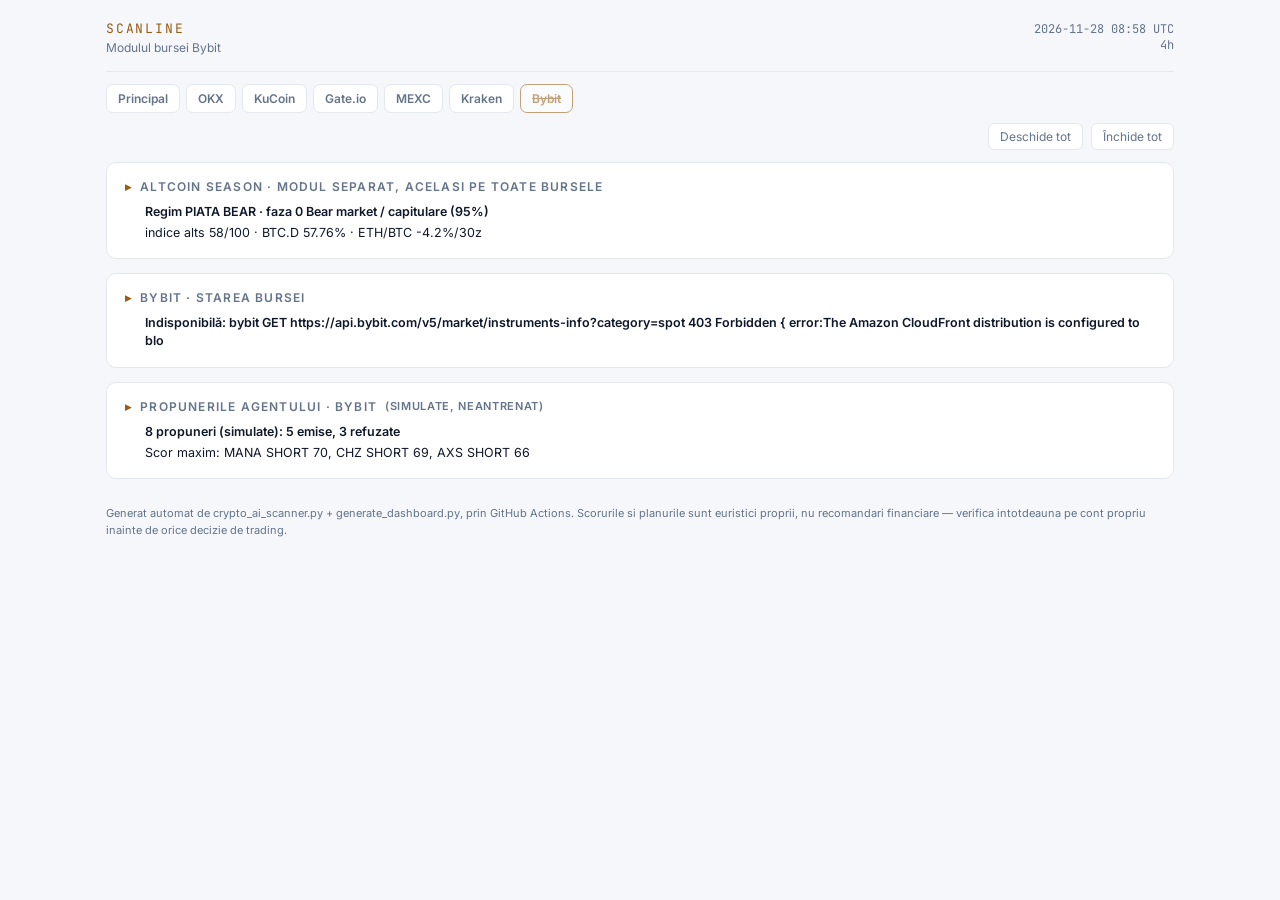
==== docs/exchanges/bybit.html @ 93d40b9a "scan 2026-11-28 09:00 UTC" ====
<!doctype html>
<html lang="ro">
<head>
<meta charset="utf-8">
<meta name="viewport" content="width=device-width, initial-scale=1">
<title>Bybit &middot; SCANLINE</title>
<link rel="preconnect" href="https://fonts.googleapis.com">
<link rel="preconnect" href="https://fonts.gstatic.com" crossorigin>
<link href="https://fonts.googleapis.com/css2?family=Inter:wght@400;500;600;700&family=JetBrains+Mono:wght@400;500;700&display=swap" rel="stylesheet">
<style>

.cc-stack{display:flex;flex-direction:column;gap:10px;}
.cc{border:1px solid #E3E8EF;border-radius:10px;background:#FFFFFF;overflow:hidden;}
.cc>summary{list-style:none;cursor:pointer;display:flex;align-items:center;gap:10px;
  padding:10px 14px;background:#F8FAFC;border-bottom:1px solid transparent;}
.cc[open]>summary{border-bottom-color:#E3E8EF;}
.cc>summary::-webkit-details-marker{display:none;}
.cc>summary::before{content:"▸";color:#475569;font-size:12px;transition:transform .15s;}
.cc[open]>summary::before{transform:rotate(90deg);}
.cc-title{font-weight:700;font-size:14px;color:#0F172A;white-space:nowrap;}
.cc-meta{font-size:12px;color:#475569;font-family:var(--font-mono);margin-left:auto;
  overflow:hidden;text-overflow:ellipsis;white-space:nowrap;min-width:0;}
.cc-body{padding:10px 12px 12px;}
.rc-head{display:flex;align-items:center;gap:8px;flex-wrap:wrap;font-size:13px;
  font-family:var(--font-mono);margin-bottom:6px;color:#0F172A;}
.rc-dir{padding:2px 8px;border-radius:4px;font-weight:700;font-size:12px;}
.rc-long{background:#E7F3EE;color:#1F6B50;} .rc-short{background:#F8E9E8;color:#9E3530;}
.rc-scroll{overflow-x:auto;display:flex;flex-direction:row-reverse;-webkit-overflow-scrolling:touch;}
.rc{display:block;width:100%;height:auto;background:#FFFFFF;}
@media(max-width:760px){.rc{min-width:720px;}}
.rc text{font-family:var(--font-mono);}
.rc .grid{stroke:#EDF0F4;stroke-width:1;}
.rc .axis-t{font-size:12px;fill:#475569;}
.cu{stroke:#2E8B6A;stroke-width:1;} .cd{stroke:#C8463F;stroke-width:1;}
.cuf{fill:#2E8B6A;} .cdf{fill:#C8463F;}
.ema9{stroke:#6FAFA6;stroke-width:1.3;} .ema20{stroke:#D9944A;stroke-width:1.3;}
.ema50{stroke:#B5625E;stroke-width:1.3;} .ema200{stroke:#2F5D9E;stroke-width:2.2;}
.lvl{stroke-width:1;stroke-dasharray:5 3;opacity:.85;}
.lvl-tp,.lvl-stb{stroke:#2E8B6A;} .lvl-sl,.lvl-inv,.lvl-sts{stroke:#C8463F;}
.lvl-entry,.lvl-vwap,.lvl-val{stroke:#2F6FB0;} .lvl-locked{stroke:#5B6675;}
.lvl-ew{stroke:#6B5BA8;} .lvl-vah,.lvl-poc,.lvl-liqb,.lvl-liqs{stroke:#C98A3E;}
.lvl-nextentry{stroke:#A8832E;stroke-dasharray:7 3;} .lvl-hit{stroke:#9AA4B2;}
.heat-s{fill:#C8463F;} .heat-l{fill:#2E8B6A;}
/* pastile: fond deschis, contur in culoarea nivelului, text aproape negru */
.pill{stroke-width:1;}
.rc .pill-t{font-size:12px;font-weight:600;fill:#111827;}
.rc .pill-pxt{font-weight:700;}
.pill-tp,.pill-stb,.pill-zsup{fill:#E7F3EE;stroke:#2E8B6A;}
.pill-sl,.pill-inv,.pill-sts{fill:#F8E9E8;stroke:#C8463F;}
.pill-entry,.pill-vwap,.pill-val{fill:#E8EFF8;stroke:#2F6FB0;}
.pill-locked{fill:#EEF0F3;stroke:#5B6675;}
.pill-far{fill:#F3F4F6;stroke:#9AA4B2;}
.pill-ew,.pill-ewh{fill:#EFEDF7;stroke:#6B5BA8;} .pill-ewa{fill:#E8F0F9;stroke:#3B7DC4;}
.pill-hit{fill:#F3F4F6;stroke:#9AA4B2;} .pill-nextentry{fill:#F6F0E1;stroke:#A8832E;}
.pill-vah,.pill-poc,.pill-liqb,.pill-zres{fill:#F8EFE3;stroke:#C98A3E;} .pill-liqs{fill:#F6EBDD;stroke:#A9672A;}
.pill-zsup2{fill:#F1F8F5;stroke:#8DBFAE;} .pill-zres2{fill:#FBF4EA;stroke:#DDB98A;}
.pill-now{fill:#E6ECF7;stroke:#2B4F8C;} .lvl-now{stroke:#2B4F8C;stroke-dasharray:2 2;opacity:.9;}
.pill-invsoft{fill:#F5E6E6;stroke:#8E2B2B;} .lvl-invsoft{stroke:#8E2B2B;stroke-dasharray:6 3;opacity:.85;}
/* etichete pe grafic: text inchis, contur alb dedesubt */
.rc .halo{fill:#FFFFFF;stroke:#FFFFFF;stroke-width:4px;stroke-linejoin:round;}
.ew0-l{stroke:#6B5BA8;stroke-width:2;} .ew0-d{fill:#6B5BA8;}
.rc .ew0-t-h,.rc .ew0-t,.rc .proj-t-h,.rc .proj-t{font-size:12px;font-weight:700;}
.rc .ew0-t{fill:#3F3470;} .rc .proj-t{fill:#3F3470;}
.rc .ewx-t-h,.rc .ewx-t{font-size:12px;font-weight:600;} .rc .ewx-t{fill:#475569;}
.ew1-l{stroke:#3B7DC4;stroke-width:1.4;stroke-dasharray:5 3;} .ew1-d{fill:#3B7DC4;}
.ew2-l{stroke:#C98A3E;stroke-width:1.2;stroke-dasharray:2 3;} .ew2-d{fill:#C98A3E;}
.ewx-l{stroke:#9AA4B2;stroke-width:1;stroke-dasharray:1 4;} .ewx-d{fill:#C4CBD5;}
.live-l{stroke:#6B5BA8;stroke-width:1.8;} .live-d{fill:#6B5BA8;stroke:#FFFFFF;stroke-width:1.2;}
.proj-zone{fill:#6B5BA8;opacity:.045;}
.rc .proj-now{stroke:#8792A2;stroke-width:1;stroke-dasharray:3 3;opacity:1;}
.proj-l{stroke:#6B5BA8;stroke-width:1.6;stroke-dasharray:6 4;}
.proj-d{fill:#FFFFFF;stroke:#6B5BA8;stroke-width:1.5;}
.rc .proj-tag,.rc .proj-tag-h{font-size:12px;font-weight:600;opacity:1;} .rc .proj-tag{fill:#334155;}
.rsi{stroke:#6B5BA8;stroke-width:1.3;}
.zone.zs{fill:#2E8B6A;opacity:.07;} .zone.zr{fill:#C98A3E;opacity:.09;}
.zone.zs.z1d{opacity:.13;} .zone.zr.z1d{opacity:.15;}
.zl{stroke-width:1;} .zl.zs{stroke:#2E8B6A;opacity:.75;} .zl.zr{stroke:#C98A3E;opacity:.8;}
.zl.zsc{stroke-dasharray:5 3;stroke-width:.9;}
.zrow{font-size:13px;padding:6px 9px;border-left:3px solid;margin:4px 0;border-radius:4px;background:#F8FAFC;color:#1F2937;}
.zrow-s{border-left-color:#2E8B6A;} .zrow-r{border-left-color:#C98A3E;}
.zstat{font-size:12px;margin:6px 0 0;}
.rc .sub-t{font-size:12px;font-weight:600;fill:#334155;}

:root{
  /* FUNDAL ALB, ca in capturile de referinta. Culorile de semnal urmeaza
     o paleta sobra, de prezentare (verde #2E8B6A, rosu #C8463F), iar tonurile de
     "amber" sunt inchise, ca textul sa ramana lizibil pe alb. */
  --bg:#F5F7FA; --panel:#FFFFFF; --panel-2:#F1F4F8; --border:#E3E8EF;
  --text:#0F172A; --text-dim:#64748B;
  --bull:#2E8B6A; --bear:#C8463F; --amber:#9A5B13;
  --ema9:#6FAFA6; --ema20:#D9944A; --ema50:#B5625E; --ema200:#2F5D9E;
  --ew0:#6B5BA8; --ew1:#3B7DC4; --ew2:#C98A3E;
  --info:#2F6FB0;
  --font-sans:'Inter',-apple-system,BlinkMacSystemFont,sans-serif;
  --font-mono:'JetBrains Mono',ui-monospace,SFMono-Regular,Menlo,monospace;
}
*{box-sizing:border-box;}
body{margin:0;background:var(--bg);color:var(--text);font-family:var(--font-sans);
  -webkit-font-smoothing:antialiased;}
.wrap{max-width:1100px;margin:0 auto;padding:20px 16px 60px;}
header{display:flex;justify-content:space-between;align-items:baseline;
  padding-bottom:16px;margin-bottom:18px;border-bottom:1px solid var(--border);}
.brand{font-family:var(--font-mono);font-size:13px;letter-spacing:.14em;
  color:var(--amber);text-transform:uppercase;}
.brand small{display:block;font-family:var(--font-sans);letter-spacing:0;
  color:var(--text-dim);font-size:12px;margin-top:3px;text-transform:none;}
.meta{text-align:right;font-family:var(--font-mono);font-size:12px;color:var(--text-dim);}
.dim{color:var(--text-dim);font-size:11px;letter-spacing:.06em;text-transform:uppercase;}

.grid{display:grid;gap:14px;grid-template-columns:1fr;}
@media(min-width:900px){.grid{grid-template-columns:1.4fr 1fr;align-items:start;}}

.card{background:var(--panel);border:1px solid var(--border);border-radius:10px;padding:16px 18px;}
.card + .card{margin-top:14px;}
.card h2{font-size:12px;letter-spacing:.1em;text-transform:uppercase;
  color:var(--text-dim);margin:0 0 12px;font-weight:600;}

.plan-head{display:flex;align-items:center;gap:10px;margin-bottom:10px;}
.symbol{font-family:var(--font-mono);font-size:22px;font-weight:700;}
.badge{font-family:var(--font-mono);font-size:12px;padding:3px 9px;border-radius:5px;font-weight:700;}
.badge-long{background:rgba(52,211,153,.15);color:var(--bull);}
.badge-short{background:rgba(251,122,108,.15);color:var(--bear);}
.confidence-row{display:flex;justify-content:space-between;align-items:baseline;
  padding:10px 0;border-top:1px solid var(--border);border-bottom:1px solid var(--border);margin-bottom:12px;}
.confidence-value{font-family:var(--font-mono);font-size:20px;font-weight:700;color:var(--amber);}
.plan-grid{display:grid;grid-template-columns:repeat(4,1fr);gap:10px;
  font-family:var(--font-mono);font-size:14px;}
.plan-grid div{background:var(--panel-2);border-radius:7px;padding:8px 10px;}
.expected-r{margin-top:12px;font-size:13px;color:var(--text-dim);}
.expected-r strong{color:var(--text);font-family:var(--font-mono);}

.chart-svg{width:100%;height:auto;display:block;}
.chart-empty{color:var(--text-dim);font-size:13px;padding:40px 0;text-align:center;}
.grid-line{stroke:var(--border);stroke-width:1;}
.candle-bull{fill:var(--bull);stroke:var(--bull);}
.candle-bear{fill:var(--bear);stroke:var(--bear);}
.ema-20{fill:none;stroke:var(--ema20);stroke-width:1.4;opacity:.9;}
.ema-50{fill:none;stroke:var(--ema50);stroke-width:1.4;opacity:.9;}
.legend{display:flex;gap:16px;margin-top:8px;font-size:12.5px;color:#334155;}
.legend span{display:inline-flex;align-items:center;gap:5px;}
.dot{width:10px;height:10px;border-radius:50%;display:inline-block;}

.levels-grid{display:grid;grid-template-columns:1fr 1fr;gap:14px;
  font-family:var(--font-mono);font-size:13px;margin-bottom:12px;}
.fib-list{display:grid;grid-template-columns:repeat(auto-fit,minmax(90px,1fr));
  gap:6px;font-family:var(--font-mono);font-size:12px;}
.fib-row{display:flex;justify-content:space-between;background:var(--panel-2);
  border-radius:6px;padding:5px 8px;color:var(--text-dim);}
.fib-row span:last-child{color:var(--text);}

.liq-list{display:flex;flex-direction:column;gap:5px;font-family:var(--font-mono);font-size:12px;}
.liq-row{display:grid;grid-template-columns:36px 1fr 60px;background:var(--panel-2);
  border-radius:6px;padding:5px 8px;}
.liq-bid span:first-child{color:var(--bull);}
.liq-ask span:first-child{color:var(--bear);}

.cats{font-size:12px;color:var(--text-dim);margin-bottom:10px;}
.badge-labs{font-family:var(--font-mono);font-size:10px;background:rgba(230,180,80,.15);
  color:var(--amber);padding:2px 7px;border-radius:5px;margin-left:6px;}
.sim-list{display:flex;flex-direction:column;gap:5px;font-family:var(--font-mono);font-size:12px;}
.sim-row{display:flex;justify-content:space-between;background:var(--panel-2);
  border-radius:6px;padding:6px 9px;}
.narrative{margin-top:12px;padding-top:12px;border-top:1px solid var(--border);
  font-size:13px;line-height:1.6;color:var(--text);}

.lc-block + .lc-block{margin-top:16px;padding-top:16px;border-top:1px solid var(--border);}
.lc-block h3{font-size:11px;text-transform:uppercase;letter-spacing:.06em;
  color:var(--text-dim);font-weight:500;margin:0 0 8px;}
.chart-svg-sm{width:100%;height:auto;display:block;}

.agent-status{font-family:var(--font-mono);font-size:12px;padding:8px 10px;
  border-radius:6px;margin-bottom:12px;line-height:1.5;}
.agent-ok{background:rgba(52,211,153,.12);color:var(--bull);}
.agent-warn{background:rgba(230,180,80,.12);color:var(--amber);}
.agent-metrics{display:grid;grid-template-columns:1fr 1fr;gap:10px;
  font-family:var(--font-mono);font-size:14px;}
.agent-metrics div{background:var(--panel-2);border-radius:7px;padding:8px 10px;}
.tok{background:var(--panel-2);border-radius:8px;margin-bottom:8px;
  border-left:3px solid var(--border);overflow:hidden;}
.tok[open]{border-left-color:var(--amber);}
.tok summary{display:flex;align-items:center;gap:10px;padding:11px 13px;cursor:pointer;
  list-style:none;font-family:var(--font-mono);font-size:13px;}
.tok summary::-webkit-details-marker{display:none;}
.tok summary::before{content:"+";color:var(--text-dim);font-weight:700;width:10px;flex:none;}
.tok[open] summary::before{content:"-";}
.tok-sym{font-weight:700;flex:none;}
.tok-score{color:var(--text-dim);margin-left:auto;flex:none;}
.tok-spark{width:70px;height:24px;flex:none;display:block;}
.spark{width:100%;height:100%;display:block;}
.tok-body{padding:0 13px 14px;border-top:1px solid var(--border);}
.tok-body h4{font-size:10px;text-transform:uppercase;letter-spacing:.07em;
  color:var(--text-dim);margin:14px 0 6px;font-weight:600;}
.tok-meta{display:grid;grid-template-columns:repeat(2,1fr);gap:8px;margin-top:12px;
  font-family:var(--font-mono);font-size:13px;}
@media(min-width:520px){.tok-meta{grid-template-columns:repeat(4,1fr);}}
.tok-meta div{background:var(--panel);border-radius:6px;padding:7px 9px;}
.briefing-card{margin-bottom:14px;border-left:3px solid var(--amber);}
.briefing-text{font-size:14px;line-height:1.7;margin:0;}
.fs-btn{margin-left:auto;font-size:10px;font-family:var(--font-mono);
  padding:3px 9px;border-radius:5px;background:var(--panel-2);color:var(--amber);
  text-decoration:none;border:1px solid var(--border);}
.chart-head{display:flex;align-items:center;gap:6px;}
.fs-overlay{display:none;}
.fs-overlay:target{display:flex;position:fixed;inset:0;z-index:99;
  background:var(--bg);flex-direction:column;padding:12px;overflow:auto;}
.fs-inner{flex:1;display:flex;align-items:center;justify-content:center;}
.fs-inner{overflow:auto;-webkit-overflow-scrolling:touch;}
.fs-inner svg{width:100%;height:auto;max-height:92vh;}
.fs-close{align-self:flex-end;font-size:12px;font-family:var(--font-mono);
  padding:7px 14px;border-radius:6px;background:var(--panel-2);
  color:var(--amber);text-decoration:none;border:1px solid var(--border);
  margin-bottom:8px;}
.proj-line{stroke:var(--ew0);stroke-width:1.5;stroke-dasharray:5 4;opacity:.85;}
.proj-dot{fill:var(--panel);stroke:var(--ew0);stroke-width:1.3;}
.proj-t{font-family:var(--font-mono);font-size:7.5px;font-weight:700;fill:var(--ew0);}
.proj-tag{font-family:var(--font-mono);font-size:7px;fill:var(--ew0);opacity:.9;}
.proj-now{stroke:var(--text-dim);stroke-width:.8;stroke-dasharray:2 3;opacity:.6;}
.lv-liqb{stroke:var(--amber);stroke-width:1.1;}
.lv-liqs{stroke:var(--amber);stroke-width:1.1;opacity:.8;}
.lv-liqb-t,.lv-liqs-t{fill:var(--amber);font-size:6.5px;}
.lv-ew{stroke:var(--ew0);stroke-width:1;}
.lv-ew-t{fill:var(--ew0);}
.ew-line-0{stroke:var(--ew0);stroke-width:1.6;}
.ew-line-1{stroke:var(--ew1);stroke-width:1.3;stroke-dasharray:4 3;}
.ew-line-2{stroke:var(--ew2);stroke-width:1.1;stroke-dasharray:2 4;}
.ew-dead-line{stroke:var(--text-dim);stroke-width:.9;stroke-dasharray:1 5;opacity:.45;}
.ew-line-0-dot{fill:var(--ew0);} .ew-line-1-dot{fill:var(--ew1);}
.ew-line-2-dot{fill:var(--ew2);} .ew-dead-line-dot{fill:var(--text-dim);opacity:.45;}
.ew-line-0-t{fill:var(--ew0);} .ew-line-1-t{fill:var(--ew1);}
.ew-line-2-t{fill:var(--ew2);} .ew-dead-line-t{fill:var(--text-dim);opacity:.5;}
.ew-pt{font-family:var(--font-mono);font-size:7.5px;font-weight:700;}
.ew-tag{font-family:var(--font-mono);font-size:7px;}
.ew-stage{font-size:12px;margin:6px 0 2px;padding:6px 10px;background:var(--panel-2);
  border-radius:6px;}
.sc-head{margin-bottom:8px;font-size:12px;}
.sc-item{border:1px solid var(--border);border-radius:7px;padding:6px 10px;margin:6px 0;background:var(--panel-2);}
.sc-item summary{cursor:pointer;font-size:12.5px;} .sc-item p{font-size:12px;margin:6px 0;}
.sc-error{border-left:3px solid #C8463F;} .sc-warn{border-left:3px solid #3B7DC4;}
.sc-mica{border-left:3px solid var(--border);} .lv-list li{margin:4px 0;line-height:1.45;overflow-wrap:anywhere;}
.sc-item code{overflow-wrap:anywhere;}
.au-ev{color:var(--text-dim);font-size:12px;}
.sc-ok{font-size:11px;} .sc-tl{display:flex;flex-wrap:wrap;gap:2px;}
.sc-chip{width:9px;height:14px;border-radius:2px;background:#2E8B6A;display:inline-block;}
.sc-chip.sc-warn{background:#3B7DC4;} .sc-chip.sc-error{background:#C8463F;}
.plan-conflict{margin:8px 0;padding:8px 10px;border-radius:6px;font-size:12px;
  background:#FFF4E5;border-left:3px solid #C98A3E;color:#7C3A00;}
.plan-conflict.explore{background:#EEF4FF;border-left-color:#3B7DC4;color:#0B3B78;}
.plan-ok{margin:8px 0;padding:6px 10px;border-radius:6px;font-size:12px;background:#E6F4F1;color:#086B5B;}
.conf-note{font-size:10.5px;margin-top:2px;}
.ah-svg{display:block;width:100%;height:auto;margin:6px 0 4px;}
@media(max-width:760px){.ah-svg{min-width:720px;}} .ah-t{font:12px var(--font-mono);fill:#475569;}
.ah-t.ah-h{fill:#FFFFFF;stroke:#FFFFFF;stroke-width:4px;stroke-linejoin:round;}
.ah-legend{font-size:12.5px;display:flex;flex-wrap:wrap;gap:10px;margin-top:6px;}
.as-regime{margin:4px 0 8px;font-size:12px;}
.as-rtag{font:700 11px var(--font-mono);color:#FFFFFF;background:#0F766E;border-radius:4px;padding:3px 7px;}
.as-head{display:flex;gap:14px;align-items:center;margin-bottom:8px;}
.as-phase{font:800 20px var(--font-mono);color:#FFFFFF;background:#6B5BA8;border-radius:8px;
  padding:10px 12px;white-space:nowrap;}
.as-name{font-size:16px;} .as-meta{font-size:11px;color:var(--text-dim);margin-top:3px;}
.as-season{font-size:12px;margin:6px 0 10px;}
.as-ladder{display:grid;grid-template-columns:repeat(9,1fr);gap:4px;margin:8px 0 12px;}
@media(max-width:700px){.as-ladder{grid-template-columns:repeat(3,1fr);}}
.as-step{border:1px solid var(--border);border-radius:6px;padding:5px 6px;background:var(--panel-2);
  display:flex;flex-direction:column;gap:2px;min-width:0;}
.as-step.cur{border-color:#6B5BA8;background:#F3EEFB;} .as-step.nxt{border-style:dashed;border-color:#6B5BA8;}
.as-n{font:700 13px var(--font-mono);} .as-t{font-size:9.5px;line-height:1.2;color:var(--text-dim);}
.as-step.cur .as-t{color:#5E35B1;font-weight:700;}
.as-bar{height:3px;background:var(--border);border-radius:2px;overflow:hidden;}
.as-bar i{display:block;height:100%;background:#6B5BA8;}
.as-grid{display:grid;grid-template-columns:repeat(3,1fr);gap:8px;margin-bottom:10px;}
@media(max-width:700px){.as-grid{grid-template-columns:1fr 1fr;}}
.as-cell{padding:8px 10px;border-radius:7px;background:var(--panel-2);display:flex;flex-direction:column;gap:2px;}
.as-cell .dim{font-size:10px;font-family:var(--font-mono);}
.as-lbl{font-size:9px;text-transform:uppercase;letter-spacing:.08em;color:var(--text-dim);}
.as-cols{display:grid;grid-template-columns:1fr 1fr;gap:14px;}
@media(max-width:700px){.as-cols{grid-template-columns:1fr;}}
.as-ul{margin:4px 0 8px 18px;padding:0;font-size:12px;} .as-miss li{color:var(--amber);}
.as-table-wrap{overflow-x:auto;}
.as-table{width:100%;border-collapse:collapse;font-size:11.5px;font-family:var(--font-mono);}
.as-table th,.as-table td{padding:5px 6px;border-bottom:1px solid var(--border);text-align:left;white-space:nowrap;}
.as-tl{display:flex;flex-wrap:wrap;gap:3px;margin:4px 0 8px;}
.as-chip{font:700 10px var(--font-mono);width:18px;height:18px;border-radius:4px;display:inline-flex;
  align-items:center;justify-content:center;color:#FFFFFF;background:#94A3B8;}
.as-chip.p0,.as-chip.p8{background:#C8463F;} .as-chip.p1,.as-chip.p2{background:#B9772E;}
.as-chip.p3{background:#3B7DC4;} .as-chip.p4,.as-chip.p5{background:#2E8B6A;}
.as-chip.p6,.as-chip.p7{background:#6B5BA8;}
.as-note{font-size:10.5px;margin-top:8px;}
.ew-list{display:flex;flex-direction:column;gap:3px;margin-top:6px;}
.ew-row{display:grid;grid-template-columns:70px 1fr 54px 40px 92px;gap:6px;
  align-items:center;font-size:10.5px;font-family:var(--font-mono);
  padding:4px 0;border-bottom:1px solid var(--border);}
.ew-row span:last-child{text-align:right;font-size:9px;}
.ew-dead{opacity:.42;text-decoration:line-through;}
.ew-rank{font-weight:700;color:var(--amber);}
.ew-targets{font-family:var(--font-mono);font-size:10px;color:var(--text-dim);
  margin-top:5px;padding:5px 8px;background:var(--panel-2);border-radius:5px;}
@media(max-width:560px){.ew-row{grid-template-columns:62px 1fr 46px 36px;}
  .ew-row span:last-child{display:none;}}
.ms-grid{display:grid;grid-template-columns:1fr 1fr;gap:8px;margin:6px 0;}
@media(max-width:560px){.proj-line{stroke:var(--ew0);stroke-width:1.5;stroke-dasharray:5 4;opacity:.85;}
.proj-dot{fill:var(--panel);stroke:var(--ew0);stroke-width:1.3;}
.proj-t{font-family:var(--font-mono);font-size:7.5px;font-weight:700;fill:var(--ew0);}
.proj-tag{font-family:var(--font-mono);font-size:7px;fill:var(--ew0);opacity:.9;}
.proj-now{stroke:var(--text-dim);stroke-width:.8;stroke-dasharray:2 3;opacity:.6;}
.lv-liqb{stroke:var(--amber);stroke-width:1.1;}
.lv-liqs{stroke:var(--amber);stroke-width:1.1;opacity:.8;}
.lv-liqb-t,.lv-liqs-t{fill:var(--amber);font-size:6.5px;}
.lv-ew{stroke:var(--ew0);stroke-width:1;}
.lv-ew-t{fill:var(--ew0);}
.ew-line-0{stroke:var(--ew0);stroke-width:1.6;}
.ew-line-1{stroke:var(--ew1);stroke-width:1.3;stroke-dasharray:4 3;}
.ew-line-2{stroke:var(--ew2);stroke-width:1.1;stroke-dasharray:2 4;}
.ew-dead-line{stroke:var(--text-dim);stroke-width:.9;stroke-dasharray:1 5;opacity:.45;}
.ew-line-0-dot{fill:var(--ew0);} .ew-line-1-dot{fill:var(--ew1);}
.ew-line-2-dot{fill:var(--ew2);} .ew-dead-line-dot{fill:var(--text-dim);opacity:.45;}
.ew-line-0-t{fill:var(--ew0);} .ew-line-1-t{fill:var(--ew1);}
.ew-line-2-t{fill:var(--ew2);} .ew-dead-line-t{fill:var(--text-dim);opacity:.5;}
.ew-pt{font-family:var(--font-mono);font-size:7.5px;font-weight:700;}
.ew-tag{font-family:var(--font-mono);font-size:7px;}
.ew-stage{font-size:12px;margin:6px 0 2px;padding:6px 10px;background:var(--panel-2);
  border-radius:6px;}
.ew-list{display:flex;flex-direction:column;gap:3px;margin-top:6px;}
.ew-row{display:grid;grid-template-columns:70px 1fr 54px 40px 92px;gap:6px;
  align-items:center;font-size:10.5px;font-family:var(--font-mono);
  padding:4px 0;border-bottom:1px solid var(--border);}
.ew-row span:last-child{text-align:right;font-size:9px;}
.ew-dead{opacity:.42;text-decoration:line-through;}
.ew-rank{font-weight:700;color:var(--amber);}
.ew-targets{font-family:var(--font-mono);font-size:10px;color:var(--text-dim);
  margin-top:5px;padding:5px 8px;background:var(--panel-2);border-radius:5px;}
@media(max-width:560px){.ew-row{grid-template-columns:62px 1fr 46px 36px;}
  .ew-row span:last-child{display:none;}}
.ms-grid{grid-template-columns:1fr;}}
.ms-cell{padding:9px 11px;border-radius:7px;background:var(--panel-2);
  display:flex;flex-direction:column;gap:2px;border-left:3px solid var(--border);}
.ms-cell strong{font-size:14px;letter-spacing:.01em;}
.ms-cell .dim{font-size:10px;font-family:var(--font-mono);}
.ms-lbl{font-size:9px;text-transform:uppercase;letter-spacing:.08em;color:var(--text-dim);}
.ms-wide{margin:6px 0;}
.mtf-list{display:flex;flex-direction:column;gap:3px;margin-top:6px;}
.mtf-row{display:grid;grid-template-columns:44px 1fr 52px;gap:8px;align-items:center;
  font-size:11px;font-family:var(--font-mono);padding:4px 0;
  border-bottom:1px solid var(--border);}
.mtf-row span:last-child{text-align:right;}
.liq-short{fill:var(--bear);}
.liq-long{fill:var(--bull);}
.liq-list{display:flex;flex-direction:column;gap:4px;margin-top:6px;}
.liq-row{display:grid;grid-template-columns:58px 1fr 70px;gap:8px;
  align-items:center;font-size:11px;font-family:var(--font-mono);}
.liq-bar{height:5px;background:var(--panel-2);border-radius:3px;overflow:hidden;}
.liq-bar i{display:block;height:100%;background:var(--amber);}
.tk-chart{width:100%;height:auto;display:block;margin:4px 0 2px;}
.tk-up{stroke:var(--bull);stroke-width:1.4;}
.tk-dn{stroke:var(--bear);stroke-width:1.4;}
.tk-na{font-family:var(--font-mono);font-size:13px;color:var(--text-dim);
  padding:14px 0;text-align:center;}
.tok-na summary{opacity:.55;}
.badge-na{background:var(--panel-2);color:var(--text-dim);}
.scan-head{font-family:var(--font-mono);font-size:12px;margin:8px 0 10px;
  padding:7px 10px;background:var(--panel-2);border-radius:6px;line-height:1.6;}
.scan-h{font-size:10px;text-transform:uppercase;letter-spacing:.07em;
  color:var(--text-dim);margin:16px 0 4px;font-weight:600;}
.scan-list{display:flex;flex-direction:column;gap:3px;}
.scan-row{display:grid;grid-template-columns:96px 52px 34px 1fr 64px 84px;
  gap:6px;align-items:center;font-size:11px;font-family:var(--font-mono);
  padding:4px 0;border-bottom:1px solid var(--border);}
.scan-sym{font-weight:700;}
.scan-score{color:var(--text-dim);}
.scan-pos{font-size:9px;}
@media(max-width:560px){.scan-row{grid-template-columns:90px 48px 32px 1fr;}
  .scan-row .tag,.scan-pos{display:none;}}
.rich-chart{width:100%;height:auto;display:block;}
.chart-head{font-family:var(--font-mono);font-size:12px;margin-bottom:8px;}
.cnd-up{stroke:var(--bull);} .cnd-dn{stroke:var(--bear);}
.cnd-up-f{fill:var(--bull);} .cnd-dn-f{fill:var(--bear);}
.ema9{stroke:var(--ema9);stroke-width:1.1;}
.ema20{stroke:var(--ema20);stroke-width:1.1;}
.ema50{stroke:var(--ema50);stroke-width:1.1;}
.ema200{stroke:var(--ema200);stroke-width:1.1;}
.lv-tp{stroke:var(--bull);stroke-width:1;}
.lv-sl{stroke:var(--bear);stroke-width:1;}
.lv-entry{stroke:var(--info);stroke-width:1;}
.lv-vwap,.lv-poc,.lv-va{stroke:var(--amber);stroke-width:.8;opacity:.75;}
.lv-t{font-family:var(--font-mono);font-size:13px;font-weight:600;fill:#1F2937;}
.lv-tp-t,.lv-sl-t{fill:#1F2937;}
.lv-entry-t{fill:#1F2937;}
.lv-vwap-t,.lv-poc-t,.lv-va-t{fill:#475569;}
.pnl-t{font-family:var(--font-mono);font-size:8px;fill:var(--text-dim);}
.rsi-l{stroke:var(--info);stroke-width:1;}
.gridline{stroke:var(--border);stroke-width:.6;}
.tabs{display:flex;flex-wrap:wrap;gap:6px;}
.tab-radio{position:absolute;opacity:0;pointer-events:none;}
.tab-label{display:inline-flex;align-items:center;gap:6px;padding:7px 12px;
  border-radius:7px;background:var(--panel-2);cursor:pointer;font-size:12px;
  font-family:var(--font-mono);border:1px solid transparent;}
.tab-radio:checked + .tab-label{border-color:var(--amber);color:var(--amber);}
.tab-used{font-size:9px;background:rgba(230,180,80,.2);color:var(--amber);
  padding:1px 5px;border-radius:4px;}
.dot-ok{width:7px;height:7px;border-radius:50%;background:var(--bull);display:inline-block;}
.dot-bad{width:7px;height:7px;border-radius:50%;background:var(--bear);display:inline-block;}
.tab-panel{display:none;width:100%;margin-top:12px;}
.ex-meta{display:grid;grid-template-columns:1fr 1fr;gap:8px;margin-bottom:10px;
  font-family:var(--font-mono);font-size:13px;}
.ex-meta div{background:var(--panel-2);border-radius:6px;padding:7px 9px;}
.cap-list{display:flex;flex-direction:column;gap:5px;}
.cap-row{display:grid;grid-template-columns:100px 1fr;gap:8px;align-items:center;font-size:12px;}
.ex-fail{color:var(--bear);font-family:var(--font-mono);font-size:13px;margin-bottom:6px;}
.ex-err{font-size:11px;color:var(--text-dim);font-family:var(--font-mono);
  background:var(--panel-2);padding:7px 9px;border-radius:6px;word-break:break-all;}
.ex-note{margin-top:10px;font-size:11px;color:var(--text-dim);line-height:1.5;}
.ex-sig{margin-top:12px;font-size:11px;color:var(--text-dim);}
.ev-fusion{font-family:var(--font-mono);font-size:12px;margin-bottom:10px;
  padding:7px 10px;background:var(--panel-2);border-radius:6px;}
.ev-list{display:flex;flex-direction:column;gap:4px;}
.ev-row{display:grid;grid-template-columns:74px 1fr 60px;align-items:center;gap:8px;
  font-size:12px;padding:4px 0;border-bottom:1px solid var(--border);}
.ev-mark{font-family:var(--font-mono);font-size:10px;text-transform:uppercase;
  letter-spacing:.05em;}
.ev-ok .ev-mark{color:var(--bull);}
.ev-bad .ev-mark{color:var(--bear);}
.ev-neu .ev-mark{color:var(--text-dim);}
.ev-bar{height:5px;background:var(--panel-2);border-radius:3px;overflow:hidden;}
.ev-bar i{display:block;height:100%;background:var(--text-dim);}
.ev-ok .ev-bar i{background:var(--bull);}
.ev-bad .ev-bar i{background:var(--bear);}
.ev-neighbors{margin-top:10px;padding:8px 10px;border-radius:6px;font-size:12px;
  background:var(--panel-2);}
.nb-ok{border-left:3px solid var(--bull);}
.nb-bad{border-left:3px solid var(--bear);}
.nb-neu{border-left:3px solid var(--text-dim);}
.plan-summary{display:grid;grid-template-columns:repeat(4,1fr);gap:8px;margin-bottom:14px;
  font-family:var(--font-mono);font-size:14px;}
.plan-summary div{background:var(--panel-2);border-radius:7px;padding:8px 10px;}
.plan-grid-cards{display:grid;gap:8px;}
@media(min-width:600px){.plan-grid-cards{grid-template-columns:1fr 1fr;}}
.plan-card{background:var(--panel-2);border-radius:7px;padding:10px 12px;
  border-left:3px solid var(--text-dim);font-size:12px;}
.plan-open{border-left-color:var(--ema20);}
.plan-tp1{border-left-color:var(--amber);}
.plan-tp2{border-left-color:var(--bull);}
.plan-sl{border-left-color:var(--bear);}
.plan-exp{border-left-color:var(--text-dim);}
.plan-head-row{display:flex;justify-content:space-between;align-items:baseline;
  font-family:var(--font-mono);margin-bottom:3px;}
.plan-r{font-weight:700;}
.r-pos{color:var(--bull);}
.r-neg{color:var(--bear);}
.plan-state{font-family:var(--font-mono);font-size:11px;color:var(--text-dim);}
.plan-lv{font-family:var(--font-mono);font-size:11px;margin-top:4px;}
.ind-row{display:flex;justify-content:space-between;align-items:center;
  padding:5px 0;font-family:var(--font-mono);font-size:12px;border-bottom:1px solid var(--border);}
.tag{font-size:10px;padding:2px 7px;border-radius:4px;font-weight:700;letter-spacing:.04em;}
.tag-bull{background:rgba(52,211,153,.15);color:var(--bull);}
.tag-bear{background:rgba(251,122,108,.15);color:var(--bear);}
.tag-warn{background:rgba(230,180,80,.15);color:var(--amber);}
.tag-info{background:rgba(111,183,255,.15);color:var(--ema20);}
.ind-pos{margin-top:10px;font-size:12px;color:var(--text-dim);}
.ema-line{margin-top:8px;font-family:var(--font-mono);font-size:11px;line-height:1.6;}
.cal-list{display:flex;flex-direction:column;gap:5px;font-family:var(--font-mono);font-size:12px;}
.cal-row{display:grid;grid-template-columns:100px 1fr 60px;background:var(--panel-2);
  border-radius:6px;padding:6px 9px;align-items:center;}
.cal-reliable{border-left:2px solid var(--bull);}
.cal-thin{border-left:2px solid var(--text-dim);}
.agent-balanced{font-family:var(--font-mono);font-size:15px;font-weight:700;color:var(--text);}

.weight-row{display:grid;grid-template-columns:80px 1fr 54px;align-items:center;
  gap:10px;margin-bottom:10px;font-size:12px;}
.weight-label{text-transform:uppercase;letter-spacing:.06em;color:var(--text-dim);}
.weight-track{position:relative;height:6px;background:var(--panel-2);border-radius:3px;}
.weight-baseline{position:absolute;left:50%;top:-3px;width:1px;height:12px;background:var(--border);}
.weight-fill{height:100%;border-radius:3px;}
.weight-up{background:var(--bull);}
.weight-down{background:var(--bear);}
.weight-flat{background:var(--text-dim);}
.weight-value{font-family:var(--font-mono);text-align:right;color:var(--text-dim);}

.health-row{display:flex;justify-content:space-between;align-items:center;
  margin-top:12px;padding-top:12px;border-top:1px solid var(--border);}
.health-status{font-family:var(--font-mono);font-size:11px;letter-spacing:.06em;
  padding:3px 8px;border-radius:5px;background:var(--panel-2);color:var(--amber);}

table{width:100%;border-collapse:collapse;font-family:var(--font-mono);font-size:13px;}
th{text-align:left;color:var(--text-dim);font-weight:500;font-size:11px;
  text-transform:uppercase;letter-spacing:.06em;padding-bottom:8px;}
td{padding:7px 0;border-top:1px solid var(--border);}
tr.row-long td:first-child{color:var(--bull);}
tr.row-short td:first-child{color:var(--bear);}
td.empty{color:var(--text-dim);text-align:center;padding:16px 0;}

.sessions{display:flex;gap:18px;font-family:var(--font-mono);font-size:12px;flex-wrap:wrap;}
.sessions .dim{display:block;margin-bottom:2px;}

footer{margin-top:26px;color:var(--text-dim);font-size:11px;line-height:1.6;}

@media(prefers-reduced-motion:reduce){*{transition:none!important;}}

/* Starea sistemului (dashboard/sections/health.py) */
.hl-head{font:700 12px var(--font-mono);display:inline-block;border-radius:4px;padding:3px 8px;color:#FFFFFF;margin-bottom:8px;}
.hl-head.hl-ok{background:#2E8B6A;} .hl-head.hl-warn{background:#A86A1F;} .hl-head.hl-error{background:#C8463F;}
.hl-grid{display:grid;grid-template-columns:repeat(auto-fit,minmax(170px,1fr));gap:8px;}
.hl-tile{border-radius:7px;padding:8px 10px;background:var(--panel-2);display:flex;flex-direction:column;gap:2px;border-left:3px solid #94A3B8;}
.hl-tile.hl-ok{border-left-color:#2E8B6A;} .hl-tile.hl-warn{border-left-color:#C98A3E;} .hl-tile.hl-err{border-left-color:#C8463F;}
.hl-t{font-size:9px;text-transform:uppercase;letter-spacing:.08em;color:var(--text-dim);}
.hl-d{font-size:10.5px;color:var(--text-dim);}

/* ===== MODULELE PER BURSA (Etapa 1) =====
   Navigarea comuna, rezumatele de pe pagina principala si pagina fiecarei burse.
   Bursa care invata e marcata cu accentul amber al brandului; celelalte cu un
   albastru discret: aceeasi analiza, doar fara invatare. */
.nav{display:flex;flex-wrap:wrap;gap:6px;margin:-6px 0 16px;}
.nav-i{font-size:12px;font-weight:600;color:var(--text-dim);text-decoration:none;padding:6px 11px;
  border:1px solid var(--border);border-radius:7px;background:var(--panel);}
.nav-i:hover,.nav-i:focus-visible{color:var(--text);border-color:var(--text-dim);outline:none;}
.nav-on{color:var(--amber);border-color:var(--amber);}
.nav-off{opacity:.55;text-decoration:line-through;}
.tag-ok{background:rgba(52,211,153,.15);color:var(--bull);}
.tag-bad{background:rgba(251,122,108,.15);color:var(--bear);}
.tag-learn{background:rgba(230,180,80,.18);color:var(--amber);}
.tag-shadow{background:#EEF4FF;color:#1E5AA8;}
.exm-grid{display:grid;gap:10px;grid-template-columns:1fr;}
@media(min-width:760px){.exm-grid{grid-template-columns:1fr 1fr;}}
.exm{background:var(--panel-2);border-radius:9px;padding:12px 14px;border-left:3px solid #9DB7DA;}
.exm-learn{border-left-color:var(--amber);}
.exm-off{border-left-color:var(--bear);opacity:.85;}
.exm-head{display:flex;flex-wrap:wrap;align-items:center;gap:8px;}
.exm-head strong{font-size:15px;}
.exm-link{margin-left:auto;font-size:12px;font-weight:600;color:var(--info);text-decoration:none;}
.exm-link:hover,.exm-link:focus-visible{text-decoration:underline;outline:none;}
.exm-stats{font-size:12.5px;margin-top:8px;line-height:1.5;}
.exm-top{display:flex;flex-wrap:wrap;gap:6px;margin-top:8px;}
.exm-sig{font-family:var(--font-mono);font-size:11.5px;background:var(--panel);border-radius:6px;padding:3px 7px;}
.exm-sig .badge{font-size:10px;padding:1px 5px;}
.exm-err{font-size:12px;color:var(--bear);margin:8px 0 0;}
.exm-meta{margin:8px 0 0;text-transform:none;letter-spacing:0;}
.exm-note,.exm-foot{text-transform:none;letter-spacing:0;font-size:12px;margin:10px 0 0;}
.cap-chips{display:flex;flex-wrap:wrap;gap:6px;margin-top:10px;}
.cap-chip{font-size:11px;padding:3px 8px;border-radius:5px;}
.cap-ok{background:rgba(52,211,153,.13);color:var(--bull);}
.cap-no{background:var(--panel-2);color:var(--text-dim);text-decoration:line-through;}
.ex-role{font-size:13px;line-height:1.55;padding:10px 12px;border-radius:7px;background:#EEF4FF;color:#0B3B78;}
.ex-role-learn{background:rgba(230,180,80,.13);color:#6B3B00;}
.ex-role-off{background:#FDECEE;color:#8A1C27;}
.ex-stats{display:grid;grid-template-columns:repeat(2,1fr);gap:8px;margin-top:12px;font-size:13px;}
@media(min-width:620px){.ex-stats{grid-template-columns:repeat(4,1fr);}}
.ex-stats > div{background:var(--panel-2);border-radius:7px;padding:8px 10px;}
.ex-stats .dim{text-transform:none;letter-spacing:0;}
.prop-list{display:flex;flex-direction:column;gap:4px;}
.prop-row{display:grid;grid-template-columns:110px 58px 32px minmax(0,1fr);gap:8px;align-items:center;
  padding:7px 9px;border-radius:7px;background:var(--panel-2);color:var(--text);text-decoration:none;font-size:12.5px;}
.prop-row:hover,.prop-row:focus-visible{background:#E9EEF5;outline:none;}
.prop-row .tag{justify-self:start;}
.prop-sym{font-family:var(--font-mono);font-weight:700;}
.prop-score{font-family:var(--font-mono);color:var(--text-dim);}
.prop-num{display:none;font-family:var(--font-mono);font-size:12px;}
@media(min-width:720px){.prop-row{grid-template-columns:120px 62px 34px 150px 1fr 1fr;}.prop-num{display:block;}}
.tok-list{background:var(--panel);}
.tok-list > summary{cursor:pointer;font-weight:600;font-size:14px;padding:10px 12px;border-radius:8px;
  background:var(--panel-2);list-style:none;}
.tok-list > summary::-webkit-details-marker{display:none;}
.tok-list > summary::before{content:"+";display:inline-block;width:16px;color:var(--amber);font-weight:700;}
.tok-list[open] > summary::before{content:"-";}
.tok-list-body{margin-top:10px;}
.tok-dec{flex:none;}
.tok-moved{font-size:13px;line-height:1.6;margin:0;}
.tok-moved a,.exm-foot a{color:var(--info);}
.prop-head{padding:9px 11px;border-radius:7px;font-size:13px;border-left:3px solid var(--border);background:var(--panel);}
.prop-ok{border-left-color:var(--bull);}
.prop-warn{border-left-color:#3B7DC4;}
.prop-bad{border-left-color:var(--bear);}
.prop-info{border-left-color:var(--text-dim);}
.prop-head .tag{margin-left:6px;vertical-align:middle;}
.prop-why{font-size:12px;color:var(--text-dim);margin-top:4px;line-height:1.45;}
.prop-note{text-transform:none;letter-spacing:0;font-size:12px;margin:8px 0 0;}
.prop-meta{margin-top:10px;}
.ev-more{margin-top:8px;}
.ev-more > summary{cursor:pointer;font-size:12px;color:var(--info);}
@media(prefers-reduced-motion:reduce){*{scroll-behavior:auto !important;}}
.as-strip{display:flex;flex-wrap:wrap;align-items:center;gap:12px;}
.as-strip .as-phase{flex:none;}
.as-strip-t{flex:1 1 220px;font-size:14px;}
.as-strip-m{font-size:12px;color:var(--text-dim);margin-top:4px;line-height:1.5;}
.badge-bull{background:rgba(52,211,153,.15);color:var(--bull);}
.badge-bear{background:rgba(251,122,108,.15);color:var(--bear);}
.tok summary{flex-wrap:wrap;row-gap:6px;}
.prop-row .tag,.tok-dec{white-space:nowrap;}
@media(max-width:520px){.tok-body .plan-grid{grid-template-columns:repeat(2,1fr);}}
.res-head{font-size:13px;margin:0 0 6px;line-height:1.5;}
.res-note{text-transform:none;letter-spacing:0;font-size:12px;margin:4px 0 8px;line-height:1.5;}
.res-rule{background:var(--panel-2);border-radius:7px;padding:8px 10px;margin-bottom:6px;font-size:13px;}
/* Analistul de rotatie a capitalului (dashboard/sections/analyst.py) */
.an-head{display:flex;flex-wrap:wrap;gap:6px 8px;align-items:center;margin-bottom:10px;}
.an-head .dim{text-transform:none;letter-spacing:0;font-size:11px;}
.an-h{font-size:12.5px;font-weight:700;letter-spacing:.04em;margin:14px 0 6px;color:var(--text);}
.an-ul{margin:4px 0 6px 18px;padding:0;font-size:13px;line-height:1.5;}
.an-ul>li{margin:4px 0;}
.an-sub{margin:2px 0 2px 16px;padding:0;font-size:12.5px;}
.an-why{color:var(--text-dim);font-size:11.5px;}
.an-rr{font-family:var(--font-mono);font-size:11.5px;color:var(--text-dim);margin:2px 0 6px;}
.an-asym{color:var(--bull);font-weight:600;}
.an-10y{background:var(--panel-2);border-radius:8px;padding:8px 10px;margin:8px 0;}
.an-note{font-size:11px;color:var(--text-dim);margin:4px 0 8px;line-height:1.45;}
.an-spark{display:block;width:260px;max-width:100%;height:58px;margin:4px 0;}
.an-sp75{stroke:#CBD5E1;stroke-dasharray:3 3;} .an-spl{stroke:#6B5BA8;stroke-width:1.6;}
.an-spd{fill:#6B5BA8;} .an-spt{font:11px var(--font-mono);fill:#475569;}
.an-legend{flex-wrap:wrap;gap:6px 14px;}
/* Analistul per token: pasii 1-4 pe cardul tokenului si lista din raportul de piata */
.an-tok{border:1px solid var(--border);border-radius:8px;padding:8px 10px;margin:4px 0 10px;background:var(--panel-2);}
.an-tok-h{display:flex;flex-wrap:wrap;gap:6px 8px;align-items:center;margin-bottom:4px;font-size:12px;}
.an-steps{margin:4px 0 0 18px;padding:0;font-size:12.5px;line-height:1.5;}
.an-steps>li{margin:4px 0;}
.an-tokens{margin:12px 0 4px;border-top:1px solid var(--border);padding-top:8px;}
.an-tokens>summary{cursor:pointer;display:flex;flex-wrap:wrap;gap:4px 10px;align-items:baseline;list-style:none;}
.an-tokens>summary::-webkit-details-marker{display:none;}
.an-tokens>summary::before{content:"▸";color:#64748B;font-size:11px;}
.an-tokens[open]>summary::before{content:"▾";}
.an-tokens>summary .an-h{margin:0;}
.an-tlist{display:flex;flex-direction:column;gap:3px;margin:8px 0;}
.an-trow{display:grid;grid-template-columns:62px 78px 1fr auto auto;gap:6px 10px;align-items:center;font-size:12px;
  padding:3px 6px;border-radius:4px;background:var(--panel-2);}
.an-tk{font-weight:700;font-family:var(--font-mono);}
.an-tc{color:var(--text-dim);min-width:0;overflow:hidden;text-overflow:ellipsis;white-space:nowrap;}
.an-tn{font-family:var(--font-mono);font-size:11.5px;white-space:nowrap;}
.tok-an{font-size:10px;}
@media (max-width:560px){.an-trow{grid-template-columns:54px 70px 1fr;}.an-trow .an-tn:last-child{grid-column:3;}}

/* SECTIUNI PLIATE: fiecare card e un <details> inchis implicit; raman titlul si cel mult 3
   randuri de rezumat (dashboard/summaries.py); un rand prea lung pentru coloana (telefon,
   coloana ingusta) se rupe pe cel mult doua linii, ca cifrele sa nu se piarda. */
details.fold>summary{list-style:none;cursor:pointer;display:block;}
details.fold>summary::-webkit-details-marker{display:none;}
details.fold>summary h2{margin:0;display:flex;align-items:center;gap:8px;}
details.fold>summary h2::before{content:"▸";color:var(--amber);font-size:12px;flex:none;}
details.fold[open]>summary h2::before{content:"▾";}
details.fold[open]>summary h2{margin-bottom:12px;}
details.fold>summary:hover h2{color:var(--text);}
.fold-sum{display:flex;flex-direction:column;gap:3px;margin:9px 0 0 20px;font-size:12.5px;line-height:1.45;
  color:var(--text);min-width:0;}
.fold-line{display:-webkit-box;-webkit-line-clamp:2;-webkit-box-orient:vertical;overflow:hidden;
  overflow-wrap:anywhere;}
.fold-line:first-child{font-weight:600;}
details.fold[open]>summary .fold-sum{display:none;}
/* fara min-width:0, latimea minima a continutului ar latii coloana grilei peste ecranul telefonului */
.grid>*{min-width:0;}
details.fold,details.fold>summary{min-width:0;max-width:100%;}
.fold-tools{display:flex;gap:8px;justify-content:flex-end;margin:-6px 0 12px;}
.fold-tools button{font:inherit;font-size:12px;padding:5px 11px;border:1px solid var(--border);border-radius:6px;
  background:var(--panel);color:var(--text-dim);cursor:pointer;}
.fold-tools button:hover{color:var(--text);border-color:var(--text-dim);}
@media(max-width:600px){.fold-sum{margin-left:0;font-size:12px;gap:4px;}}
/* pe telefon, cu sectiunile deschise: legenda graficului se rupe pe randuri, iar coloanele
   altseason nu se mai latesc dupa tabele (tabelele isi pastreaza derularea proprie) */
.legend{flex-wrap:wrap;row-gap:4px;}
.as-cols>*{min-width:0;}
/* briefing in doua sectiuni: istoric simulat si date reale (cele reale evidentiate) */
.brief-cols{display:grid;grid-template-columns:1fr 1fr;gap:14px;}
.brief-col{border:1px solid var(--border);border-radius:8px;padding:10px 12px;min-width:0;}
.brief-col h3{margin:0 0 6px;font-size:12px;letter-spacing:.06em;text-transform:uppercase;}
.brief-col ul{margin:0;padding-left:18px;font-size:13px;line-height:1.5;}
.brief-col li+li{margin-top:4px;}
.brief-real{border-color:var(--amber);background:rgba(180,83,9,.04);}
.brief-agent{margin:10px 0 0;font-size:12.5px;color:var(--text-dim);}
@media(max-width:700px){.brief-cols{grid-template-columns:1fr;}}
/* depozitul de memorie */
.mem-table{width:100%;border-collapse:collapse;font-size:12.5px;}
.mem-table th,.mem-table td{padding:6px 8px;border-bottom:1px solid var(--border);text-align:left;vertical-align:top;}
.mem-table td:nth-child(2),.mem-table td:nth-child(3),.mem-table td:nth-child(4){font-family:var(--font-mono);white-space:nowrap;}
.mem-note{margin:8px 0 0;font-size:12px;color:var(--text-dim);line-height:1.5;}
.mem-table td:nth-child(5){white-space:nowrap;}

/* laboratorul agentului (dashboard/sections/lab.py) */
.lab-head{display:flex;flex-wrap:wrap;gap:8px;align-items:center;font-size:13px;line-height:1.5;}
.lab-learned{display:grid;grid-template-columns:repeat(auto-fit,minmax(280px,1fr));gap:12px;margin-top:10px;}
.lab-list{margin:4px 0 0;padding-left:18px;font-size:12.5px;line-height:1.55;}
.lab-table tr.lab-pick td{background:rgba(47,111,176,.08);font-weight:600;}
.lab-table td.bull{color:var(--bull);font-weight:600;}
.lab-table td.bear{color:var(--bear);font-weight:600;}
.lab-table td:first-child{min-width:170px;}
.lab-table td:not(:first-child){white-space:nowrap;}
</style>
</head>
<body>
<div class="wrap">
  <header>
    <div class="brand">SCANLINE<small>Modulul bursei Bybit</small></div>
    <div class="meta">2026-11-28 08:58 UTC<br>4h</div>
  </header>
  <nav class="nav"><a class="nav-i" href="../index.html">Principal</a><a class="nav-i" href="okx.html">OKX</a><a class="nav-i" href="kucoin.html">KuCoin</a><a class="nav-i" href="gate.html">Gate.io</a><a class="nav-i" href="mexc.html">MEXC</a><a class="nav-i" href="kraken.html">Kraken</a><a class="nav-i nav-on nav-off" href="bybit.html">Bybit</a></nav>
  <div class="fold-tools"><button type="button" data-fold="open">Deschide tot</button><button type="button" data-fold="close">Închide tot</button></div>

  <details class="card fold" id="altseason"><summary class="fold-head"><h2>Altcoin season &middot; modul separat, acelasi pe toate bursele</h2><span class="fold-sum"><span class="fold-line" title="Regim PIATA BEAR · faza 0 Bear market / capitulare (95%)">Regim PIATA BEAR · faza 0 Bear market / capitulare (95%)</span><span class="fold-line" title="indice alts 58/100 · BTC.D 57.76% · ETH/BTC -4.2%/30z">indice alts 58/100 · BTC.D 57.76% · ETH/BTC -4.2%/30z</span></span></summary><div class="fold-body"><div class="as-strip"><div class="as-phase">FAZA 0</div><div class="as-strip-t"><strong>Bear market / capitulare</strong> &middot; incredere 95%<div class="as-strip-m">regim ciclu BTC: piata bear &middot; indice altseason 58/100 &middot; dominanta BTC 57.76% &middot; BTC $59,544 &middot; evaluat 2026-11-28 08:58 UTC</div></div><a class="exm-link" href="../index.html#altseason">Analiza completa</a></div></div></details>

  <details class="card fold" id="stare"><summary class="fold-head"><h2>Bybit &middot; starea bursei</h2><span class="fold-sum"><span class="fold-line" title="Indisponibilă: bybit GET https://api.bybit.com/v5/market/instruments-info?category=spot 403 Forbidden { error:The Amazon CloudFront distribution is configured to blo">Indisponibilă: bybit GET https://api.bybit.com/v5/market/instruments-info?category=spot 403 Forbidden { error:The Amazon CloudFront distribution is configured to blo</span></span></summary><div class="fold-body"><div class="ex-role ex-role-off"><strong>Indisponibila.</strong> bybit GET https://api.bybit.com/v5/market/instruments-info?category=spot 403 Forbidden {
    error:The Amazon CloudFront distribution is configured to block access from your countr<br><span class="dim">Blocata geografic pentru runner-ele GitHub (raspunde 403); ramane afisata ca indisponibila, cu motivul exact.</span></div><div class="cap-chips"><span class="cap-chip cap-no">Lumanari istorice</span><span class="cap-chip cap-no">Adancime live</span><span class="cap-chip cap-no">Flux de tranzactii live</span><span class="cap-chip cap-no">Order book istoric</span><span class="cap-chip cap-no">Open interest</span><span class="cap-chip cap-no">funding</span></div></div></details>

  <details class="card fold" id="propuneri"><summary class="fold-head"><h2>Propunerile agentului &middot; Bybit <span class="dim">(simulate, neantrenat)</span></h2><span class="fold-sum"><span class="fold-line" title="8 propuneri (simulate): 5 emise, 3 refuzate">8 propuneri (simulate): 5 emise, 3 refuzate</span><span class="fold-line" title="Scor maxim: MANA SHORT 70, CHZ SHORT 69, AXS SHORT 66">Scor maxim: MANA SHORT 70, CHZ SHORT 69, AXS SHORT 66</span></span></summary><div class="fold-body"><div class="prop-list"><a class="prop-row" href="#tok-MANA-USDT"><span class="prop-sym">MANA/USDT</span><span class="badge badge-short">SHORT</span><span class="prop-score">70</span><span class="tag tag-ok">ar emite</span><span class="prop-num">39.6% masurat</span><span class="prop-num dim">intrare 0.055574</span></a><a class="prop-row" href="#tok-CHZ-USDT"><span class="prop-sym">CHZ/USDT</span><span class="badge badge-short">SHORT</span><span class="prop-score">69</span><span class="tag tag-bad">ar astepta corectia</span><span class="prop-num">39.6% masurat</span><span class="prop-num dim">intrare 0.008800</span></a><a class="prop-row" href="#tok-AXS-USDT"><span class="prop-sym">AXS/USDT</span><span class="badge badge-short">SHORT</span><span class="prop-score">66</span><span class="tag tag-bad">ar astepta corectia</span><span class="prop-num">39.6% masurat</span><span class="prop-num dim">intrare 0.631361</span></a><a class="prop-row" href="#tok-BTC-USDT"><span class="prop-sym">BTC/USDT</span><span class="badge badge-short">SHORT</span><span class="prop-score">65</span><span class="tag tag-ok">ar emite</span><span class="prop-num">39.6% masurat</span><span class="prop-num dim">intrare 59,362.86</span></a><a class="prop-row" href="#tok-ETH-USDT"><span class="prop-sym">ETH/USDT</span><span class="badge badge-short">SHORT</span><span class="prop-score">65</span><span class="tag tag-bad">ar astepta corectia</span><span class="prop-num">39.6% masurat</span><span class="prop-num dim">intrare 1,661.47</span></a><a class="prop-row" href="#tok-EGLD-USDT"><span class="prop-sym">EGLD/USDT</span><span class="badge badge-short">SHORT</span><span class="prop-score">65</span><span class="tag tag-ok">ar emite</span><span class="prop-num">39.6% masurat</span><span class="prop-num dim">intrare 2.2348</span></a><a class="prop-row" href="#tok-ZEN-USDT"><span class="prop-sym">ZEN/USDT</span><span class="badge badge-short">SHORT</span><span class="prop-score">62</span><span class="tag tag-ok">ar emite</span><span class="prop-num">39.6% masurat</span><span class="prop-num dim">intrare 3.6301</span></a><a class="prop-row" href="#tok-GRAM-USDT"><span class="prop-sym">GRAM/USDT</span><span class="badge badge-short">SHORT</span><span class="prop-score">62</span><span class="tag tag-ok">ar emite</span><span class="prop-num">39.6% masurat</span><span class="prop-num dim">intrare 0.937893</span></a></div></div></details>
  

  <footer>
    Generat automat de crypto_ai_scanner.py + generate_dashboard.py, prin GitHub Actions.
    Scorurile si planurile sunt euristici proprii, nu recomandari financiare &mdash;
    verifica intotdeauna pe cont propriu inainte de orice decizie de trading.
  </footer>
</div>
<script>
(function(){
  function openTo(id){
    var el=document.getElementById(id); if(!el) return;
    for(var p=el;p;p=p.parentElement){ if(p.tagName==='DETAILS') p.open=true; }
    el.scrollIntoView();
  }
  function fromHash(){ if(location.hash.length>1){ try{ openTo(decodeURIComponent(location.hash.slice(1))); }catch(e){} } }
  window.addEventListener('hashchange',fromHash);
  if(document.readyState==='loading'){ document.addEventListener('DOMContentLoaded',fromHash); } else { fromHash(); }
  document.addEventListener('click',function(e){
    var b=e.target.closest && e.target.closest('[data-fold]');
    if(b){ var o=b.getAttribute('data-fold')==='open';
      document.querySelectorAll('details.fold').forEach(function(d){ d.open=o; }); return; }
    var a=e.target.closest && e.target.closest('a[href*="#"]');
    if(a){ var u=new URL(a.getAttribute('href'),location.href);
      if(u.pathname===location.pathname && u.hash.length>1){
        setTimeout(function(){ try{ openTo(decodeURIComponent(u.hash.slice(1))); }catch(err){} },0); } }
  });
})();
</script>
</body>
</html>
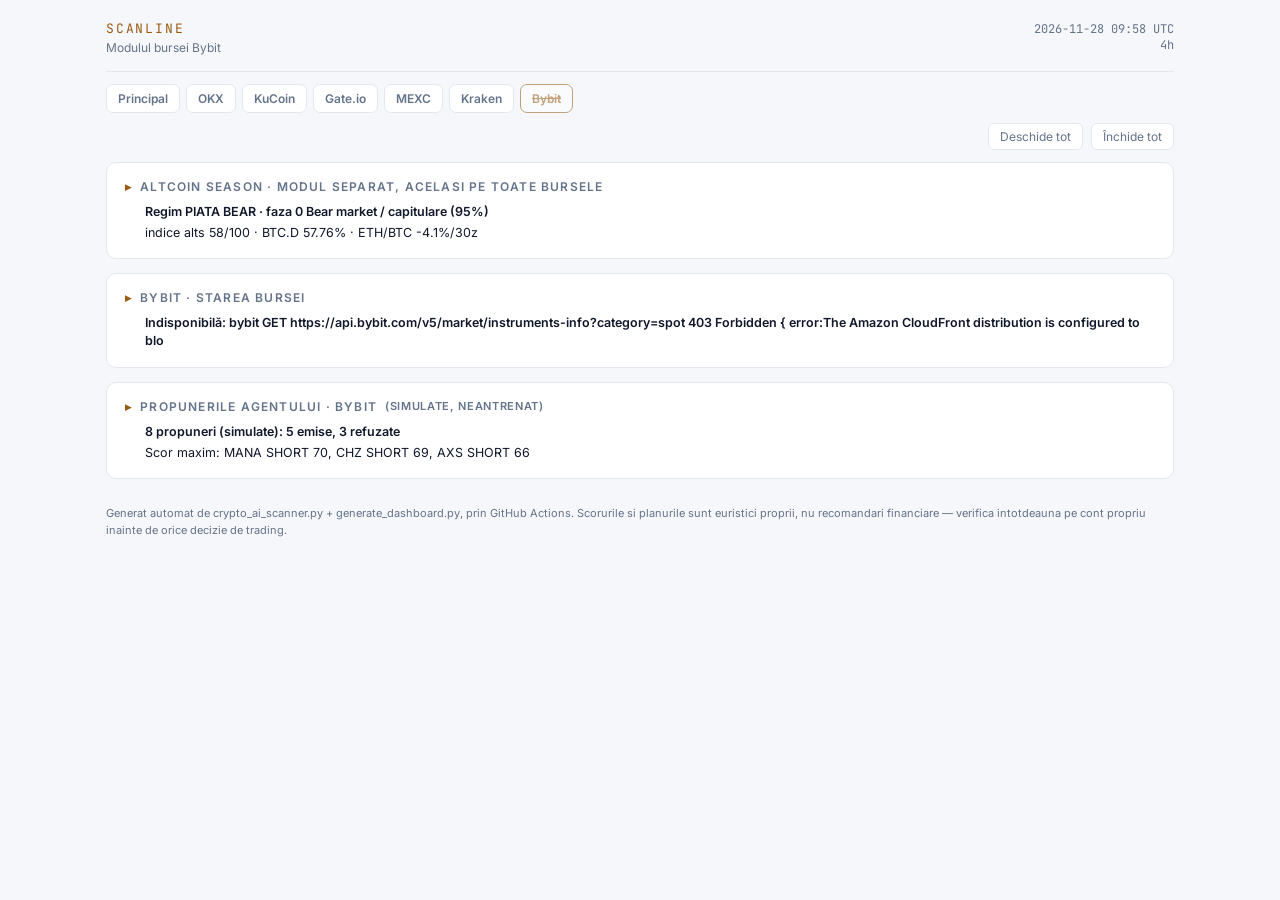
==== commit c78b6f7c: "scan 2026-11-28 10:00 UTC" ====
--- a/docs/exchanges/bybit.html
+++ b/docs/exchanges/bybit.html
@@ -682,12 +682,12 @@
 <div class="wrap">
   <header>
     <div class="brand">SCANLINE<small>Modulul bursei Bybit</small></div>
-    <div class="meta">2026-11-28 08:58 UTC<br>4h</div>
+    <div class="meta">2026-11-28 09:58 UTC<br>4h</div>
   </header>
   <nav class="nav"><a class="nav-i" href="../index.html">Principal</a><a class="nav-i" href="okx.html">OKX</a><a class="nav-i" href="kucoin.html">KuCoin</a><a class="nav-i" href="gate.html">Gate.io</a><a class="nav-i" href="mexc.html">MEXC</a><a class="nav-i" href="kraken.html">Kraken</a><a class="nav-i nav-on nav-off" href="bybit.html">Bybit</a></nav>
   <div class="fold-tools"><button type="button" data-fold="open">Deschide tot</button><button type="button" data-fold="close">Închide tot</button></div>
 
-  <details class="card fold" id="altseason"><summary class="fold-head"><h2>Altcoin season &middot; modul separat, acelasi pe toate bursele</h2><span class="fold-sum"><span class="fold-line" title="Regim PIATA BEAR · faza 0 Bear market / capitulare (95%)">Regim PIATA BEAR · faza 0 Bear market / capitulare (95%)</span><span class="fold-line" title="indice alts 58/100 · BTC.D 57.76% · ETH/BTC -4.2%/30z">indice alts 58/100 · BTC.D 57.76% · ETH/BTC -4.2%/30z</span></span></summary><div class="fold-body"><div class="as-strip"><div class="as-phase">FAZA 0</div><div class="as-strip-t"><strong>Bear market / capitulare</strong> &middot; incredere 95%<div class="as-strip-m">regim ciclu BTC: piata bear &middot; indice altseason 58/100 &middot; dominanta BTC 57.76% &middot; BTC $59,544 &middot; evaluat 2026-11-28 08:58 UTC</div></div><a class="exm-link" href="../index.html#altseason">Analiza completa</a></div></div></details>
+  <details class="card fold" id="altseason"><summary class="fold-head"><h2>Altcoin season &middot; modul separat, acelasi pe toate bursele</h2><span class="fold-sum"><span class="fold-line" title="Regim PIATA BEAR · faza 0 Bear market / capitulare (95%)">Regim PIATA BEAR · faza 0 Bear market / capitulare (95%)</span><span class="fold-line" title="indice alts 58/100 · BTC.D 57.76% · ETH/BTC -4.1%/30z">indice alts 58/100 · BTC.D 57.76% · ETH/BTC -4.1%/30z</span></span></summary><div class="fold-body"><div class="as-strip"><div class="as-phase">FAZA 0</div><div class="as-strip-t"><strong>Bear market / capitulare</strong> &middot; incredere 95%<div class="as-strip-m">regim ciclu BTC: piata bear &middot; indice altseason 58/100 &middot; dominanta BTC 57.76% &middot; BTC $59,517 &middot; evaluat 2026-11-28 09:58 UTC</div></div><a class="exm-link" href="../index.html#altseason">Analiza completa</a></div></div></details>
 
   <details class="card fold" id="stare"><summary class="fold-head"><h2>Bybit &middot; starea bursei</h2><span class="fold-sum"><span class="fold-line" title="Indisponibilă: bybit GET https://api.bybit.com/v5/market/instruments-info?category=spot 403 Forbidden { error:The Amazon CloudFront distribution is configured to blo">Indisponibilă: bybit GET https://api.bybit.com/v5/market/instruments-info?category=spot 403 Forbidden { error:The Amazon CloudFront distribution is configured to blo</span></span></summary><div class="fold-body"><div class="ex-role ex-role-off"><strong>Indisponibila.</strong> bybit GET https://api.bybit.com/v5/market/instruments-info?category=spot 403 Forbidden {
     error:The Amazon CloudFront distribution is configured to block access from your countr<br><span class="dim">Blocata geografic pentru runner-ele GitHub (raspunde 403); ramane afisata ca indisponibila, cu motivul exact.</span></div><div class="cap-chips"><span class="cap-chip cap-no">Lumanari istorice</span><span class="cap-chip cap-no">Adancime live</span><span class="cap-chip cap-no">Flux de tranzactii live</span><span class="cap-chip cap-no">Order book istoric</span><span class="cap-chip cap-no">Open interest</span><span class="cap-chip cap-no">funding</span></div></div></details>
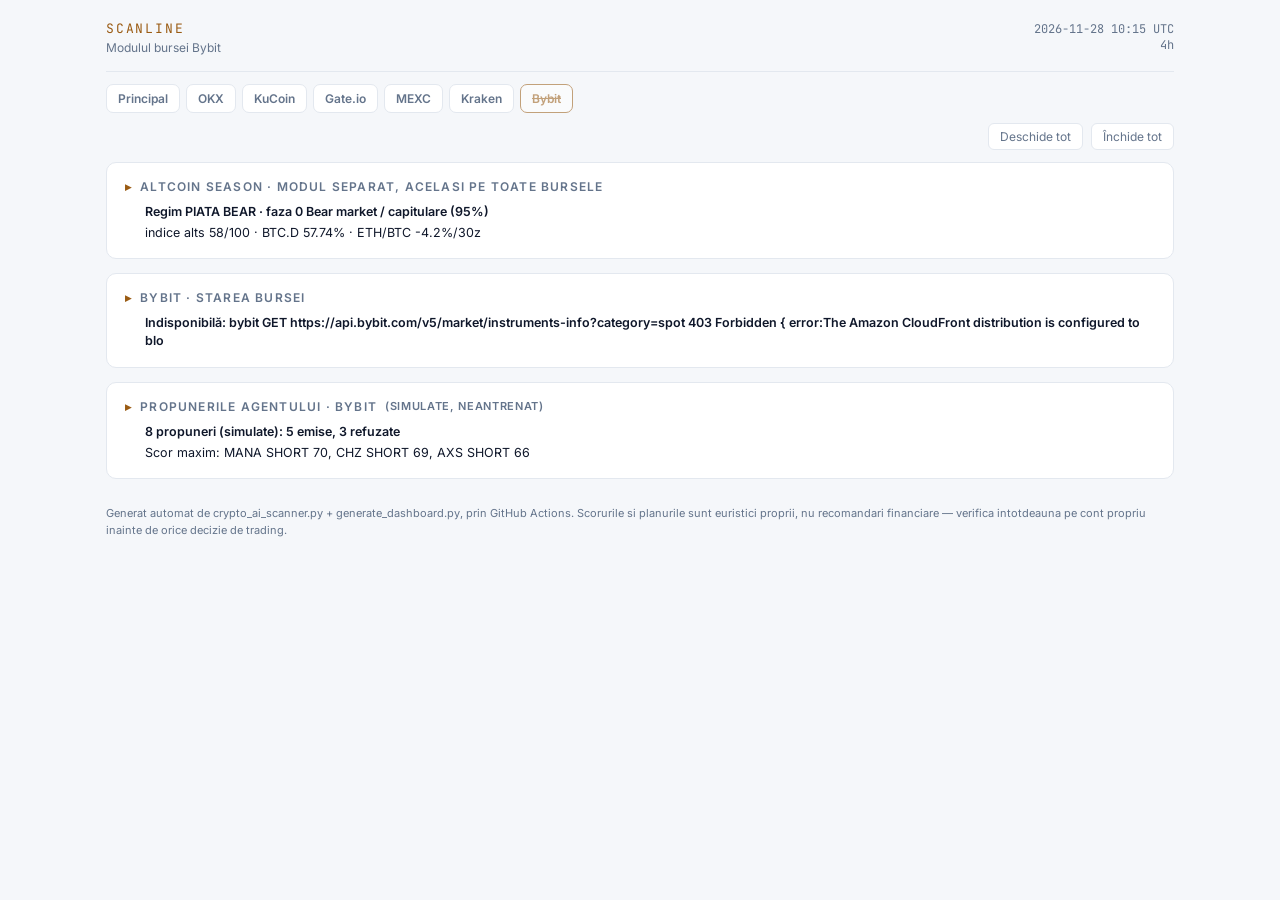
==== commit 1af6aa53: "scan 2026-11-28 10:17 UTC" ====
--- a/docs/exchanges/bybit.html
+++ b/docs/exchanges/bybit.html
@@ -682,12 +682,12 @@
 <div class="wrap">
   <header>
     <div class="brand">SCANLINE<small>Modulul bursei Bybit</small></div>
-    <div class="meta">2026-11-28 09:58 UTC<br>4h</div>
+    <div class="meta">2026-11-28 10:15 UTC<br>4h</div>
   </header>
   <nav class="nav"><a class="nav-i" href="../index.html">Principal</a><a class="nav-i" href="okx.html">OKX</a><a class="nav-i" href="kucoin.html">KuCoin</a><a class="nav-i" href="gate.html">Gate.io</a><a class="nav-i" href="mexc.html">MEXC</a><a class="nav-i" href="kraken.html">Kraken</a><a class="nav-i nav-on nav-off" href="bybit.html">Bybit</a></nav>
   <div class="fold-tools"><button type="button" data-fold="open">Deschide tot</button><button type="button" data-fold="close">Închide tot</button></div>
 
-  <details class="card fold" id="altseason"><summary class="fold-head"><h2>Altcoin season &middot; modul separat, acelasi pe toate bursele</h2><span class="fold-sum"><span class="fold-line" title="Regim PIATA BEAR · faza 0 Bear market / capitulare (95%)">Regim PIATA BEAR · faza 0 Bear market / capitulare (95%)</span><span class="fold-line" title="indice alts 58/100 · BTC.D 57.76% · ETH/BTC -4.1%/30z">indice alts 58/100 · BTC.D 57.76% · ETH/BTC -4.1%/30z</span></span></summary><div class="fold-body"><div class="as-strip"><div class="as-phase">FAZA 0</div><div class="as-strip-t"><strong>Bear market / capitulare</strong> &middot; incredere 95%<div class="as-strip-m">regim ciclu BTC: piata bear &middot; indice altseason 58/100 &middot; dominanta BTC 57.76% &middot; BTC $59,517 &middot; evaluat 2026-11-28 09:58 UTC</div></div><a class="exm-link" href="../index.html#altseason">Analiza completa</a></div></div></details>
+  <details class="card fold" id="altseason"><summary class="fold-head"><h2>Altcoin season &middot; modul separat, acelasi pe toate bursele</h2><span class="fold-sum"><span class="fold-line" title="Regim PIATA BEAR · faza 0 Bear market / capitulare (95%)">Regim PIATA BEAR · faza 0 Bear market / capitulare (95%)</span><span class="fold-line" title="indice alts 58/100 · BTC.D 57.74% · ETH/BTC -4.2%/30z">indice alts 58/100 · BTC.D 57.74% · ETH/BTC -4.2%/30z</span></span></summary><div class="fold-body"><div class="as-strip"><div class="as-phase">FAZA 0</div><div class="as-strip-t"><strong>Bear market / capitulare</strong> &middot; incredere 95%<div class="as-strip-m">regim ciclu BTC: piata bear &middot; indice altseason 58/100 &middot; dominanta BTC 57.74% &middot; BTC $59,396 &middot; evaluat 2026-11-28 10:15 UTC</div></div><a class="exm-link" href="../index.html#altseason">Analiza completa</a></div></div></details>
 
   <details class="card fold" id="stare"><summary class="fold-head"><h2>Bybit &middot; starea bursei</h2><span class="fold-sum"><span class="fold-line" title="Indisponibilă: bybit GET https://api.bybit.com/v5/market/instruments-info?category=spot 403 Forbidden { error:The Amazon CloudFront distribution is configured to blo">Indisponibilă: bybit GET https://api.bybit.com/v5/market/instruments-info?category=spot 403 Forbidden { error:The Amazon CloudFront distribution is configured to blo</span></span></summary><div class="fold-body"><div class="ex-role ex-role-off"><strong>Indisponibila.</strong> bybit GET https://api.bybit.com/v5/market/instruments-info?category=spot 403 Forbidden {
     error:The Amazon CloudFront distribution is configured to block access from your countr<br><span class="dim">Blocata geografic pentru runner-ele GitHub (raspunde 403); ramane afisata ca indisponibila, cu motivul exact.</span></div><div class="cap-chips"><span class="cap-chip cap-no">Lumanari istorice</span><span class="cap-chip cap-no">Adancime live</span><span class="cap-chip cap-no">Flux de tranzactii live</span><span class="cap-chip cap-no">Order book istoric</span><span class="cap-chip cap-no">Open interest</span><span class="cap-chip cap-no">funding</span></div></div></details>
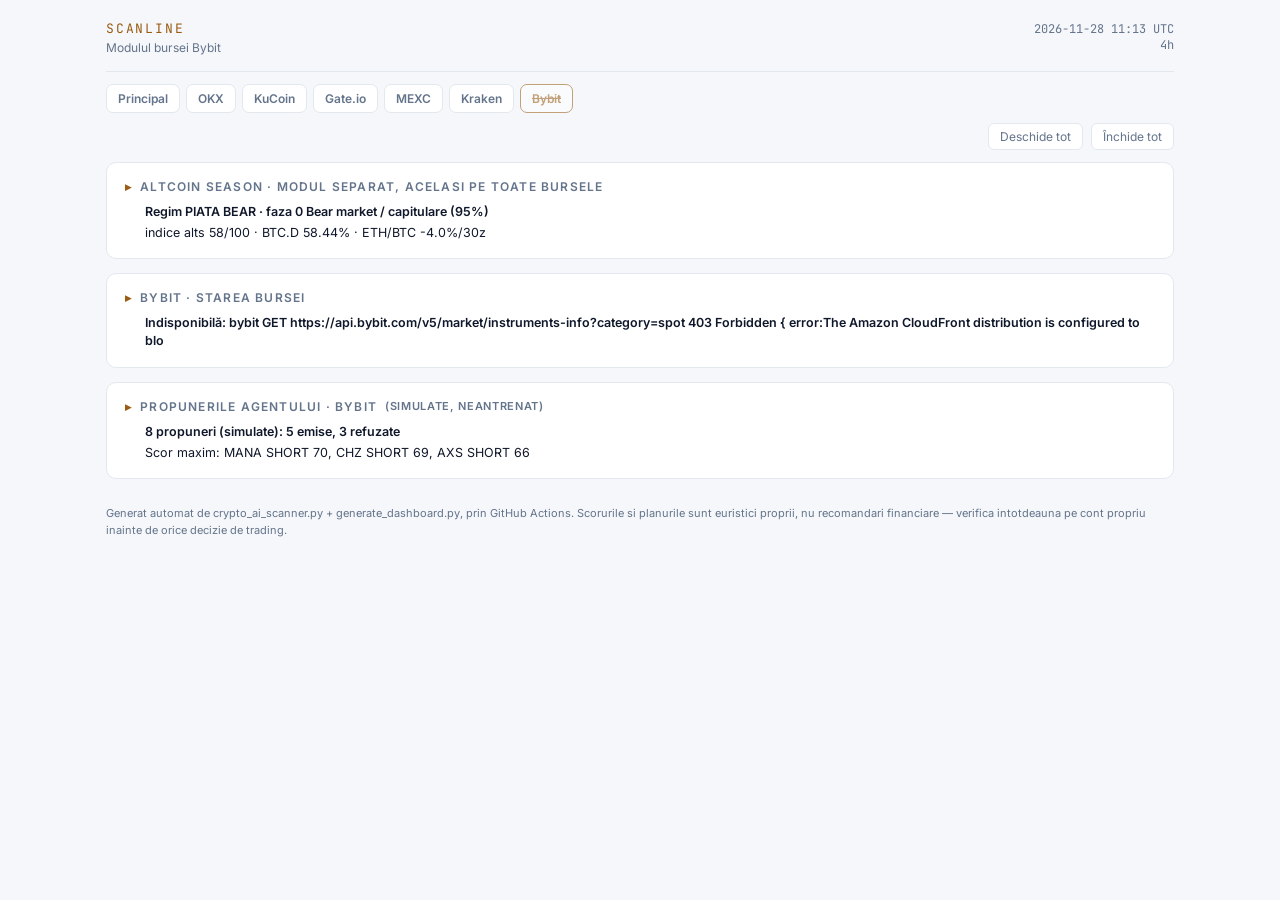
==== commit 84925ff7: "scan 2026-11-28 11:16 UTC" ====
--- a/docs/exchanges/bybit.html
+++ b/docs/exchanges/bybit.html
@@ -682,12 +682,12 @@
 <div class="wrap">
   <header>
     <div class="brand">SCANLINE<small>Modulul bursei Bybit</small></div>
-    <div class="meta">2026-11-28 10:15 UTC<br>4h</div>
+    <div class="meta">2026-11-28 11:13 UTC<br>4h</div>
   </header>
   <nav class="nav"><a class="nav-i" href="../index.html">Principal</a><a class="nav-i" href="okx.html">OKX</a><a class="nav-i" href="kucoin.html">KuCoin</a><a class="nav-i" href="gate.html">Gate.io</a><a class="nav-i" href="mexc.html">MEXC</a><a class="nav-i" href="kraken.html">Kraken</a><a class="nav-i nav-on nav-off" href="bybit.html">Bybit</a></nav>
   <div class="fold-tools"><button type="button" data-fold="open">Deschide tot</button><button type="button" data-fold="close">Închide tot</button></div>
 
-  <details class="card fold" id="altseason"><summary class="fold-head"><h2>Altcoin season &middot; modul separat, acelasi pe toate bursele</h2><span class="fold-sum"><span class="fold-line" title="Regim PIATA BEAR · faza 0 Bear market / capitulare (95%)">Regim PIATA BEAR · faza 0 Bear market / capitulare (95%)</span><span class="fold-line" title="indice alts 58/100 · BTC.D 57.74% · ETH/BTC -4.2%/30z">indice alts 58/100 · BTC.D 57.74% · ETH/BTC -4.2%/30z</span></span></summary><div class="fold-body"><div class="as-strip"><div class="as-phase">FAZA 0</div><div class="as-strip-t"><strong>Bear market / capitulare</strong> &middot; incredere 95%<div class="as-strip-m">regim ciclu BTC: piata bear &middot; indice altseason 58/100 &middot; dominanta BTC 57.74% &middot; BTC $59,396 &middot; evaluat 2026-11-28 10:15 UTC</div></div><a class="exm-link" href="../index.html#altseason">Analiza completa</a></div></div></details>
+  <details class="card fold" id="altseason"><summary class="fold-head"><h2>Altcoin season &middot; modul separat, acelasi pe toate bursele</h2><span class="fold-sum"><span class="fold-line" title="Regim PIATA BEAR · faza 0 Bear market / capitulare (95%)">Regim PIATA BEAR · faza 0 Bear market / capitulare (95%)</span><span class="fold-line" title="indice alts 58/100 · BTC.D 58.44% · ETH/BTC -4.0%/30z">indice alts 58/100 · BTC.D 58.44% · ETH/BTC -4.0%/30z</span></span></summary><div class="fold-body"><div class="as-strip"><div class="as-phase">FAZA 0</div><div class="as-strip-t"><strong>Bear market / capitulare</strong> &middot; incredere 95%<div class="as-strip-m">regim ciclu BTC: piata bear &middot; indice altseason 58/100 &middot; dominanta BTC 58.44% &middot; BTC $59,173 &middot; evaluat 2026-11-28 11:13 UTC</div></div><a class="exm-link" href="../index.html#altseason">Analiza completa</a></div></div></details>
 
   <details class="card fold" id="stare"><summary class="fold-head"><h2>Bybit &middot; starea bursei</h2><span class="fold-sum"><span class="fold-line" title="Indisponibilă: bybit GET https://api.bybit.com/v5/market/instruments-info?category=spot 403 Forbidden { error:The Amazon CloudFront distribution is configured to blo">Indisponibilă: bybit GET https://api.bybit.com/v5/market/instruments-info?category=spot 403 Forbidden { error:The Amazon CloudFront distribution is configured to blo</span></span></summary><div class="fold-body"><div class="ex-role ex-role-off"><strong>Indisponibila.</strong> bybit GET https://api.bybit.com/v5/market/instruments-info?category=spot 403 Forbidden {
     error:The Amazon CloudFront distribution is configured to block access from your countr<br><span class="dim">Blocata geografic pentru runner-ele GitHub (raspunde 403); ramane afisata ca indisponibila, cu motivul exact.</span></div><div class="cap-chips"><span class="cap-chip cap-no">Lumanari istorice</span><span class="cap-chip cap-no">Adancime live</span><span class="cap-chip cap-no">Flux de tranzactii live</span><span class="cap-chip cap-no">Order book istoric</span><span class="cap-chip cap-no">Open interest</span><span class="cap-chip cap-no">funding</span></div></div></details>
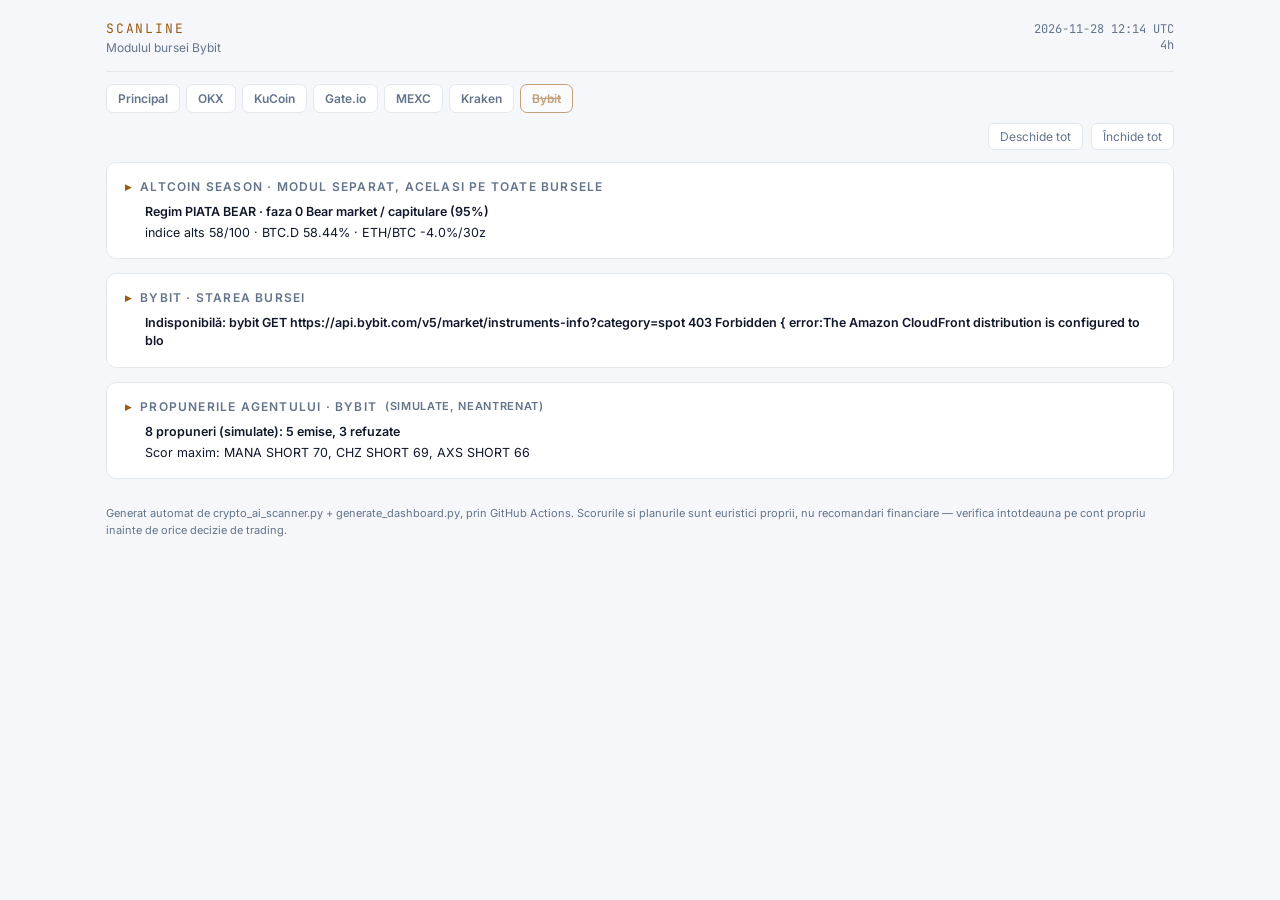
==== commit 3dbb9be2: "scan 2026-11-28 12:16 UTC" ====
--- a/docs/exchanges/bybit.html
+++ b/docs/exchanges/bybit.html
@@ -682,12 +682,12 @@
 <div class="wrap">
   <header>
     <div class="brand">SCANLINE<small>Modulul bursei Bybit</small></div>
-    <div class="meta">2026-11-28 11:13 UTC<br>4h</div>
+    <div class="meta">2026-11-28 12:14 UTC<br>4h</div>
   </header>
   <nav class="nav"><a class="nav-i" href="../index.html">Principal</a><a class="nav-i" href="okx.html">OKX</a><a class="nav-i" href="kucoin.html">KuCoin</a><a class="nav-i" href="gate.html">Gate.io</a><a class="nav-i" href="mexc.html">MEXC</a><a class="nav-i" href="kraken.html">Kraken</a><a class="nav-i nav-on nav-off" href="bybit.html">Bybit</a></nav>
   <div class="fold-tools"><button type="button" data-fold="open">Deschide tot</button><button type="button" data-fold="close">Închide tot</button></div>
 
-  <details class="card fold" id="altseason"><summary class="fold-head"><h2>Altcoin season &middot; modul separat, acelasi pe toate bursele</h2><span class="fold-sum"><span class="fold-line" title="Regim PIATA BEAR · faza 0 Bear market / capitulare (95%)">Regim PIATA BEAR · faza 0 Bear market / capitulare (95%)</span><span class="fold-line" title="indice alts 58/100 · BTC.D 58.44% · ETH/BTC -4.0%/30z">indice alts 58/100 · BTC.D 58.44% · ETH/BTC -4.0%/30z</span></span></summary><div class="fold-body"><div class="as-strip"><div class="as-phase">FAZA 0</div><div class="as-strip-t"><strong>Bear market / capitulare</strong> &middot; incredere 95%<div class="as-strip-m">regim ciclu BTC: piata bear &middot; indice altseason 58/100 &middot; dominanta BTC 58.44% &middot; BTC $59,173 &middot; evaluat 2026-11-28 11:13 UTC</div></div><a class="exm-link" href="../index.html#altseason">Analiza completa</a></div></div></details>
+  <details class="card fold" id="altseason"><summary class="fold-head"><h2>Altcoin season &middot; modul separat, acelasi pe toate bursele</h2><span class="fold-sum"><span class="fold-line" title="Regim PIATA BEAR · faza 0 Bear market / capitulare (95%)">Regim PIATA BEAR · faza 0 Bear market / capitulare (95%)</span><span class="fold-line" title="indice alts 58/100 · BTC.D 58.44% · ETH/BTC -4.0%/30z">indice alts 58/100 · BTC.D 58.44% · ETH/BTC -4.0%/30z</span></span></summary><div class="fold-body"><div class="as-strip"><div class="as-phase">FAZA 0</div><div class="as-strip-t"><strong>Bear market / capitulare</strong> &middot; incredere 95%<div class="as-strip-m">regim ciclu BTC: piata bear &middot; indice altseason 58/100 &middot; dominanta BTC 58.44% &middot; BTC $59,214 &middot; evaluat 2026-11-28 12:13 UTC</div></div><a class="exm-link" href="../index.html#altseason">Analiza completa</a></div></div></details>
 
   <details class="card fold" id="stare"><summary class="fold-head"><h2>Bybit &middot; starea bursei</h2><span class="fold-sum"><span class="fold-line" title="Indisponibilă: bybit GET https://api.bybit.com/v5/market/instruments-info?category=spot 403 Forbidden { error:The Amazon CloudFront distribution is configured to blo">Indisponibilă: bybit GET https://api.bybit.com/v5/market/instruments-info?category=spot 403 Forbidden { error:The Amazon CloudFront distribution is configured to blo</span></span></summary><div class="fold-body"><div class="ex-role ex-role-off"><strong>Indisponibila.</strong> bybit GET https://api.bybit.com/v5/market/instruments-info?category=spot 403 Forbidden {
     error:The Amazon CloudFront distribution is configured to block access from your countr<br><span class="dim">Blocata geografic pentru runner-ele GitHub (raspunde 403); ramane afisata ca indisponibila, cu motivul exact.</span></div><div class="cap-chips"><span class="cap-chip cap-no">Lumanari istorice</span><span class="cap-chip cap-no">Adancime live</span><span class="cap-chip cap-no">Flux de tranzactii live</span><span class="cap-chip cap-no">Order book istoric</span><span class="cap-chip cap-no">Open interest</span><span class="cap-chip cap-no">funding</span></div></div></details>
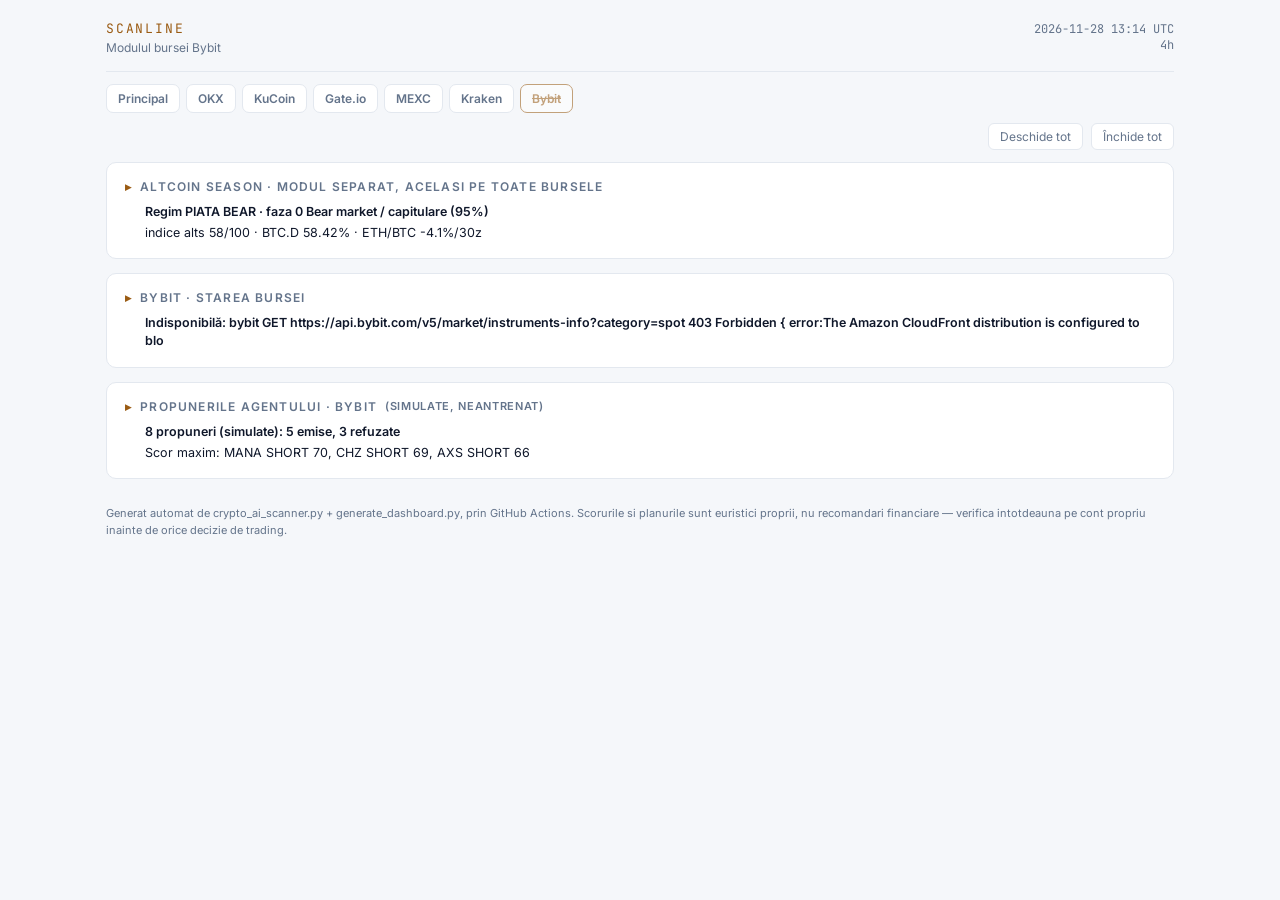
==== commit 408f63ec: "scan 2026-11-28 13:16 UTC" ====
--- a/docs/exchanges/bybit.html
+++ b/docs/exchanges/bybit.html
@@ -682,12 +682,12 @@
 <div class="wrap">
   <header>
     <div class="brand">SCANLINE<small>Modulul bursei Bybit</small></div>
-    <div class="meta">2026-11-28 12:14 UTC<br>4h</div>
+    <div class="meta">2026-11-28 13:14 UTC<br>4h</div>
   </header>
   <nav class="nav"><a class="nav-i" href="../index.html">Principal</a><a class="nav-i" href="okx.html">OKX</a><a class="nav-i" href="kucoin.html">KuCoin</a><a class="nav-i" href="gate.html">Gate.io</a><a class="nav-i" href="mexc.html">MEXC</a><a class="nav-i" href="kraken.html">Kraken</a><a class="nav-i nav-on nav-off" href="bybit.html">Bybit</a></nav>
   <div class="fold-tools"><button type="button" data-fold="open">Deschide tot</button><button type="button" data-fold="close">Închide tot</button></div>
 
-  <details class="card fold" id="altseason"><summary class="fold-head"><h2>Altcoin season &middot; modul separat, acelasi pe toate bursele</h2><span class="fold-sum"><span class="fold-line" title="Regim PIATA BEAR · faza 0 Bear market / capitulare (95%)">Regim PIATA BEAR · faza 0 Bear market / capitulare (95%)</span><span class="fold-line" title="indice alts 58/100 · BTC.D 58.44% · ETH/BTC -4.0%/30z">indice alts 58/100 · BTC.D 58.44% · ETH/BTC -4.0%/30z</span></span></summary><div class="fold-body"><div class="as-strip"><div class="as-phase">FAZA 0</div><div class="as-strip-t"><strong>Bear market / capitulare</strong> &middot; incredere 95%<div class="as-strip-m">regim ciclu BTC: piata bear &middot; indice altseason 58/100 &middot; dominanta BTC 58.44% &middot; BTC $59,214 &middot; evaluat 2026-11-28 12:13 UTC</div></div><a class="exm-link" href="../index.html#altseason">Analiza completa</a></div></div></details>
+  <details class="card fold" id="altseason"><summary class="fold-head"><h2>Altcoin season &middot; modul separat, acelasi pe toate bursele</h2><span class="fold-sum"><span class="fold-line" title="Regim PIATA BEAR · faza 0 Bear market / capitulare (95%)">Regim PIATA BEAR · faza 0 Bear market / capitulare (95%)</span><span class="fold-line" title="indice alts 58/100 · BTC.D 58.42% · ETH/BTC -4.1%/30z">indice alts 58/100 · BTC.D 58.42% · ETH/BTC -4.1%/30z</span></span></summary><div class="fold-body"><div class="as-strip"><div class="as-phase">FAZA 0</div><div class="as-strip-t"><strong>Bear market / capitulare</strong> &middot; incredere 95%<div class="as-strip-m">regim ciclu BTC: piata bear &middot; indice altseason 58/100 &middot; dominanta BTC 58.42% &middot; BTC $59,212 &middot; evaluat 2026-11-28 13:14 UTC</div></div><a class="exm-link" href="../index.html#altseason">Analiza completa</a></div></div></details>
 
   <details class="card fold" id="stare"><summary class="fold-head"><h2>Bybit &middot; starea bursei</h2><span class="fold-sum"><span class="fold-line" title="Indisponibilă: bybit GET https://api.bybit.com/v5/market/instruments-info?category=spot 403 Forbidden { error:The Amazon CloudFront distribution is configured to blo">Indisponibilă: bybit GET https://api.bybit.com/v5/market/instruments-info?category=spot 403 Forbidden { error:The Amazon CloudFront distribution is configured to blo</span></span></summary><div class="fold-body"><div class="ex-role ex-role-off"><strong>Indisponibila.</strong> bybit GET https://api.bybit.com/v5/market/instruments-info?category=spot 403 Forbidden {
     error:The Amazon CloudFront distribution is configured to block access from your countr<br><span class="dim">Blocata geografic pentru runner-ele GitHub (raspunde 403); ramane afisata ca indisponibila, cu motivul exact.</span></div><div class="cap-chips"><span class="cap-chip cap-no">Lumanari istorice</span><span class="cap-chip cap-no">Adancime live</span><span class="cap-chip cap-no">Flux de tranzactii live</span><span class="cap-chip cap-no">Order book istoric</span><span class="cap-chip cap-no">Open interest</span><span class="cap-chip cap-no">funding</span></div></div></details>
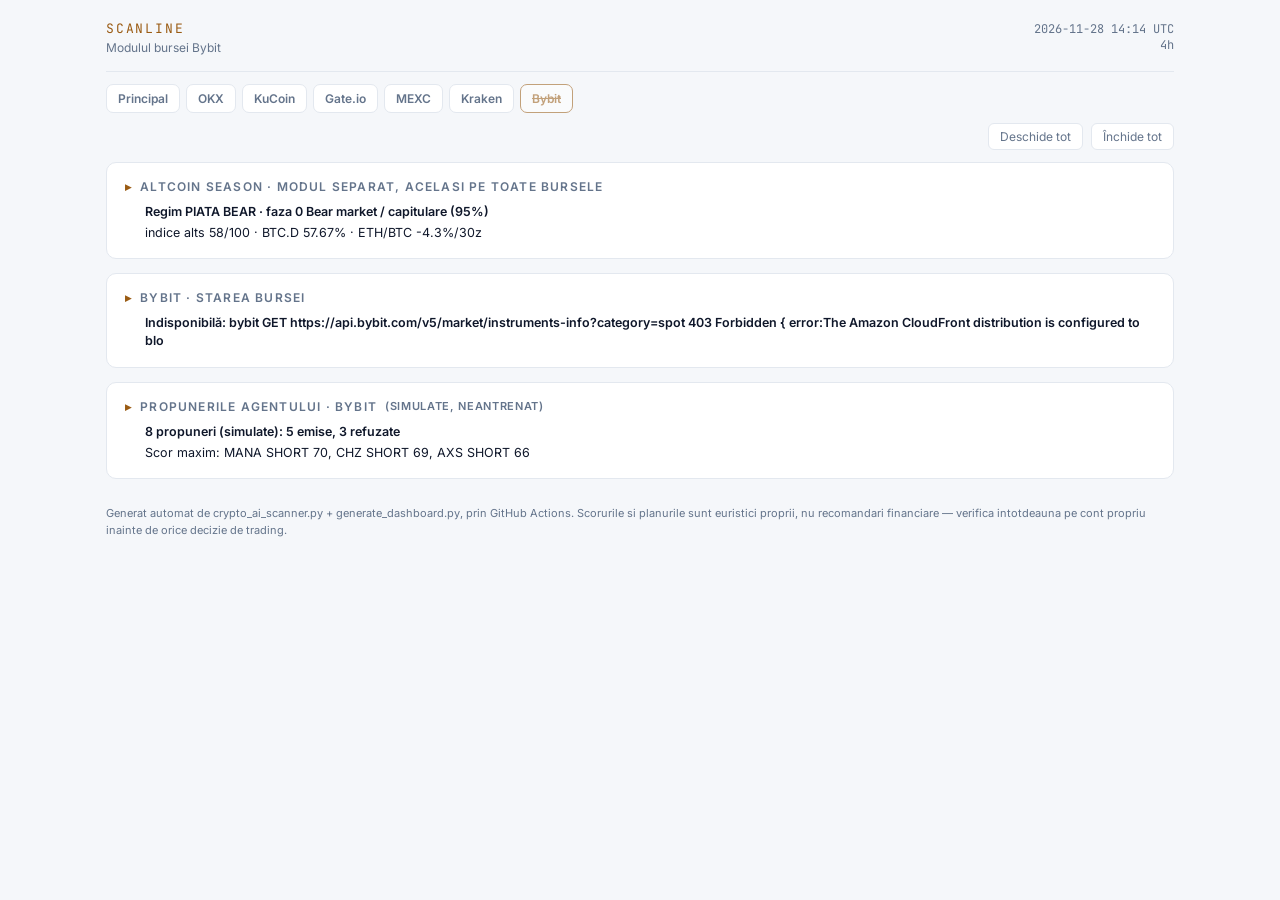
==== commit fc836fa8: "scan 2026-11-28 14:16 UTC" ====
--- a/docs/exchanges/bybit.html
+++ b/docs/exchanges/bybit.html
@@ -682,12 +682,12 @@
 <div class="wrap">
   <header>
     <div class="brand">SCANLINE<small>Modulul bursei Bybit</small></div>
-    <div class="meta">2026-11-28 13:14 UTC<br>4h</div>
+    <div class="meta">2026-11-28 14:14 UTC<br>4h</div>
   </header>
   <nav class="nav"><a class="nav-i" href="../index.html">Principal</a><a class="nav-i" href="okx.html">OKX</a><a class="nav-i" href="kucoin.html">KuCoin</a><a class="nav-i" href="gate.html">Gate.io</a><a class="nav-i" href="mexc.html">MEXC</a><a class="nav-i" href="kraken.html">Kraken</a><a class="nav-i nav-on nav-off" href="bybit.html">Bybit</a></nav>
   <div class="fold-tools"><button type="button" data-fold="open">Deschide tot</button><button type="button" data-fold="close">Închide tot</button></div>
 
-  <details class="card fold" id="altseason"><summary class="fold-head"><h2>Altcoin season &middot; modul separat, acelasi pe toate bursele</h2><span class="fold-sum"><span class="fold-line" title="Regim PIATA BEAR · faza 0 Bear market / capitulare (95%)">Regim PIATA BEAR · faza 0 Bear market / capitulare (95%)</span><span class="fold-line" title="indice alts 58/100 · BTC.D 58.42% · ETH/BTC -4.1%/30z">indice alts 58/100 · BTC.D 58.42% · ETH/BTC -4.1%/30z</span></span></summary><div class="fold-body"><div class="as-strip"><div class="as-phase">FAZA 0</div><div class="as-strip-t"><strong>Bear market / capitulare</strong> &middot; incredere 95%<div class="as-strip-m">regim ciclu BTC: piata bear &middot; indice altseason 58/100 &middot; dominanta BTC 58.42% &middot; BTC $59,212 &middot; evaluat 2026-11-28 13:14 UTC</div></div><a class="exm-link" href="../index.html#altseason">Analiza completa</a></div></div></details>
+  <details class="card fold" id="altseason"><summary class="fold-head"><h2>Altcoin season &middot; modul separat, acelasi pe toate bursele</h2><span class="fold-sum"><span class="fold-line" title="Regim PIATA BEAR · faza 0 Bear market / capitulare (95%)">Regim PIATA BEAR · faza 0 Bear market / capitulare (95%)</span><span class="fold-line" title="indice alts 58/100 · BTC.D 57.67% · ETH/BTC -4.3%/30z">indice alts 58/100 · BTC.D 57.67% · ETH/BTC -4.3%/30z</span></span></summary><div class="fold-body"><div class="as-strip"><div class="as-phase">FAZA 0</div><div class="as-strip-t"><strong>Bear market / capitulare</strong> &middot; incredere 95%<div class="as-strip-m">regim ciclu BTC: piata bear &middot; indice altseason 58/100 &middot; dominanta BTC 57.67% &middot; BTC $59,069 &middot; evaluat 2026-11-28 14:14 UTC</div></div><a class="exm-link" href="../index.html#altseason">Analiza completa</a></div></div></details>
 
   <details class="card fold" id="stare"><summary class="fold-head"><h2>Bybit &middot; starea bursei</h2><span class="fold-sum"><span class="fold-line" title="Indisponibilă: bybit GET https://api.bybit.com/v5/market/instruments-info?category=spot 403 Forbidden { error:The Amazon CloudFront distribution is configured to blo">Indisponibilă: bybit GET https://api.bybit.com/v5/market/instruments-info?category=spot 403 Forbidden { error:The Amazon CloudFront distribution is configured to blo</span></span></summary><div class="fold-body"><div class="ex-role ex-role-off"><strong>Indisponibila.</strong> bybit GET https://api.bybit.com/v5/market/instruments-info?category=spot 403 Forbidden {
     error:The Amazon CloudFront distribution is configured to block access from your countr<br><span class="dim">Blocata geografic pentru runner-ele GitHub (raspunde 403); ramane afisata ca indisponibila, cu motivul exact.</span></div><div class="cap-chips"><span class="cap-chip cap-no">Lumanari istorice</span><span class="cap-chip cap-no">Adancime live</span><span class="cap-chip cap-no">Flux de tranzactii live</span><span class="cap-chip cap-no">Order book istoric</span><span class="cap-chip cap-no">Open interest</span><span class="cap-chip cap-no">funding</span></div></div></details>
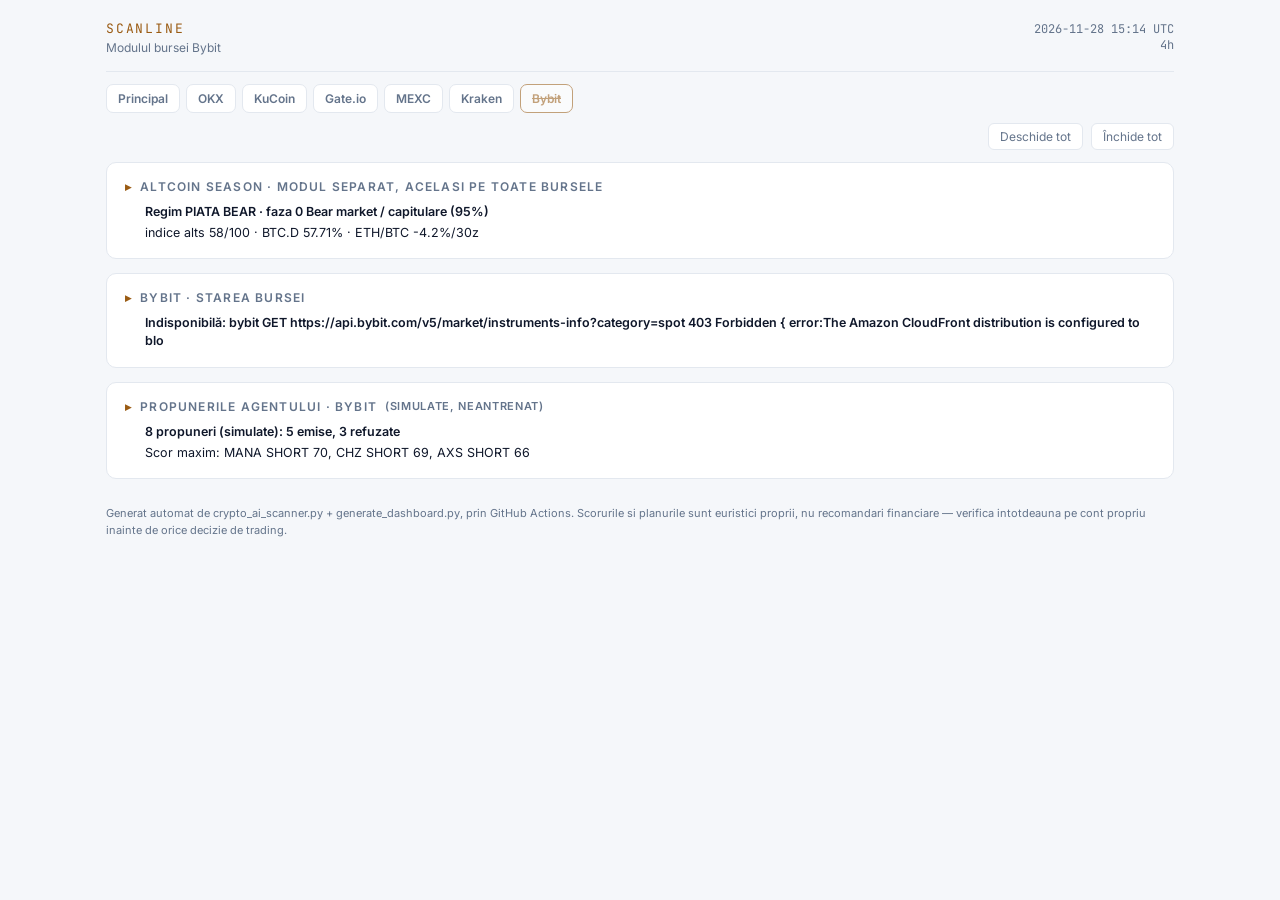
==== commit a5f599ef: "scan 2026-11-28 15:16 UTC" ====
--- a/docs/exchanges/bybit.html
+++ b/docs/exchanges/bybit.html
@@ -682,12 +682,12 @@
 <div class="wrap">
   <header>
     <div class="brand">SCANLINE<small>Modulul bursei Bybit</small></div>
-    <div class="meta">2026-11-28 14:14 UTC<br>4h</div>
+    <div class="meta">2026-11-28 15:14 UTC<br>4h</div>
   </header>
   <nav class="nav"><a class="nav-i" href="../index.html">Principal</a><a class="nav-i" href="okx.html">OKX</a><a class="nav-i" href="kucoin.html">KuCoin</a><a class="nav-i" href="gate.html">Gate.io</a><a class="nav-i" href="mexc.html">MEXC</a><a class="nav-i" href="kraken.html">Kraken</a><a class="nav-i nav-on nav-off" href="bybit.html">Bybit</a></nav>
   <div class="fold-tools"><button type="button" data-fold="open">Deschide tot</button><button type="button" data-fold="close">Închide tot</button></div>
 
-  <details class="card fold" id="altseason"><summary class="fold-head"><h2>Altcoin season &middot; modul separat, acelasi pe toate bursele</h2><span class="fold-sum"><span class="fold-line" title="Regim PIATA BEAR · faza 0 Bear market / capitulare (95%)">Regim PIATA BEAR · faza 0 Bear market / capitulare (95%)</span><span class="fold-line" title="indice alts 58/100 · BTC.D 57.67% · ETH/BTC -4.3%/30z">indice alts 58/100 · BTC.D 57.67% · ETH/BTC -4.3%/30z</span></span></summary><div class="fold-body"><div class="as-strip"><div class="as-phase">FAZA 0</div><div class="as-strip-t"><strong>Bear market / capitulare</strong> &middot; incredere 95%<div class="as-strip-m">regim ciclu BTC: piata bear &middot; indice altseason 58/100 &middot; dominanta BTC 57.67% &middot; BTC $59,069 &middot; evaluat 2026-11-28 14:14 UTC</div></div><a class="exm-link" href="../index.html#altseason">Analiza completa</a></div></div></details>
+  <details class="card fold" id="altseason"><summary class="fold-head"><h2>Altcoin season &middot; modul separat, acelasi pe toate bursele</h2><span class="fold-sum"><span class="fold-line" title="Regim PIATA BEAR · faza 0 Bear market / capitulare (95%)">Regim PIATA BEAR · faza 0 Bear market / capitulare (95%)</span><span class="fold-line" title="indice alts 58/100 · BTC.D 57.71% · ETH/BTC -4.2%/30z">indice alts 58/100 · BTC.D 57.71% · ETH/BTC -4.2%/30z</span></span></summary><div class="fold-body"><div class="as-strip"><div class="as-phase">FAZA 0</div><div class="as-strip-t"><strong>Bear market / capitulare</strong> &middot; incredere 95%<div class="as-strip-m">regim ciclu BTC: piata bear &middot; indice altseason 58/100 &middot; dominanta BTC 57.71% &middot; BTC $59,310 &middot; evaluat 2026-11-28 15:14 UTC</div></div><a class="exm-link" href="../index.html#altseason">Analiza completa</a></div></div></details>
 
   <details class="card fold" id="stare"><summary class="fold-head"><h2>Bybit &middot; starea bursei</h2><span class="fold-sum"><span class="fold-line" title="Indisponibilă: bybit GET https://api.bybit.com/v5/market/instruments-info?category=spot 403 Forbidden { error:The Amazon CloudFront distribution is configured to blo">Indisponibilă: bybit GET https://api.bybit.com/v5/market/instruments-info?category=spot 403 Forbidden { error:The Amazon CloudFront distribution is configured to blo</span></span></summary><div class="fold-body"><div class="ex-role ex-role-off"><strong>Indisponibila.</strong> bybit GET https://api.bybit.com/v5/market/instruments-info?category=spot 403 Forbidden {
     error:The Amazon CloudFront distribution is configured to block access from your countr<br><span class="dim">Blocata geografic pentru runner-ele GitHub (raspunde 403); ramane afisata ca indisponibila, cu motivul exact.</span></div><div class="cap-chips"><span class="cap-chip cap-no">Lumanari istorice</span><span class="cap-chip cap-no">Adancime live</span><span class="cap-chip cap-no">Flux de tranzactii live</span><span class="cap-chip cap-no">Order book istoric</span><span class="cap-chip cap-no">Open interest</span><span class="cap-chip cap-no">funding</span></div></div></details>
